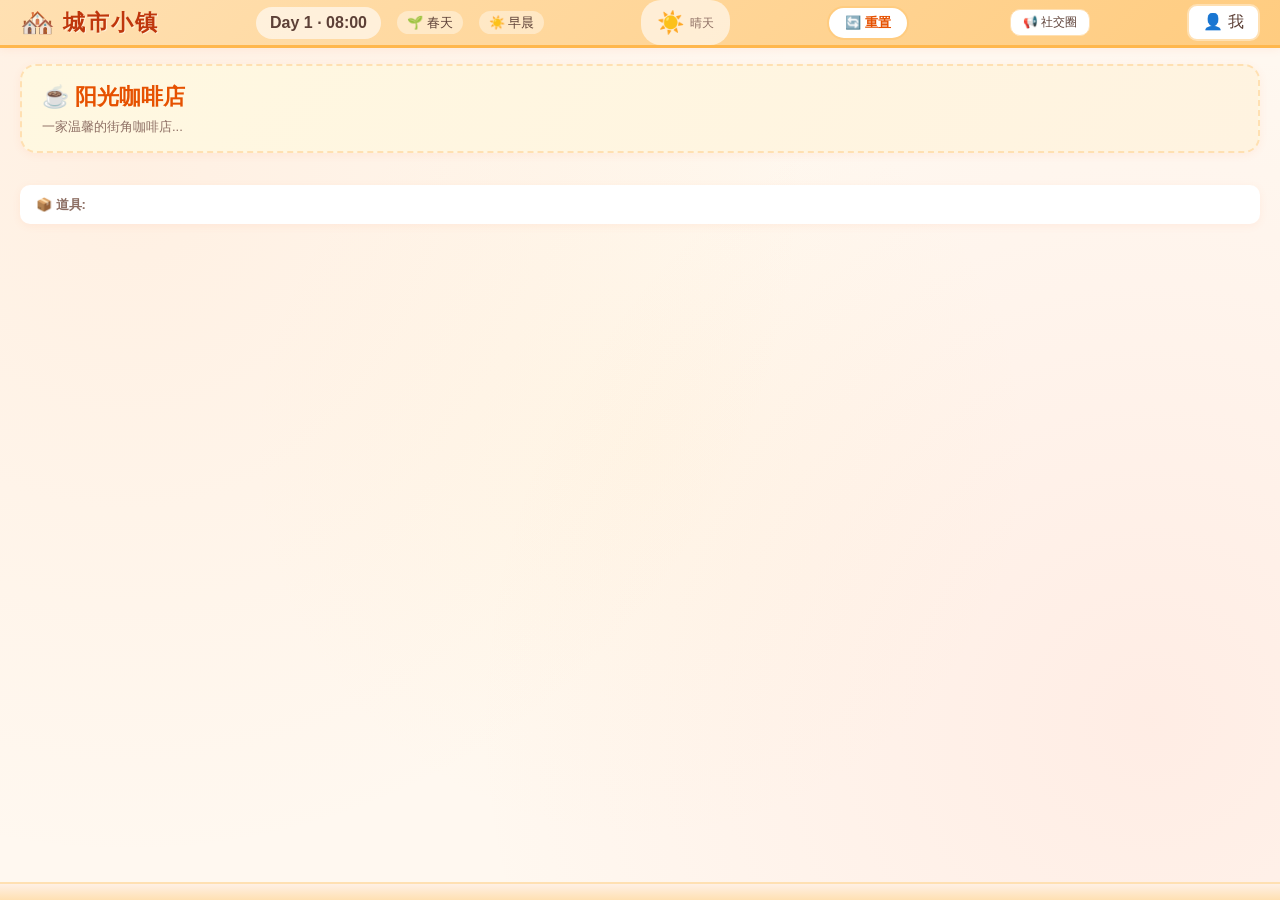
==== frontend/index.html @ 83b7f4fc "feat: 桌面宠物 widget + 前端修复" ====
<!DOCTYPE html>
<html lang="zh-CN">
<head>
<meta charset="UTF-8">
<meta name="viewport" content="width=device-width, initial-scale=1.0">
<title>城市小镇</title>
<link rel="stylesheet" href="css/reset.css?v=14">
<link rel="stylesheet" href="css/main.css?v=2">
<link rel="stylesheet" href="css/components.css?v=14">
<link rel="stylesheet" href="css/admin.css?v=14">
</head>
<body>

<!-- Panel 1: Top Bar -->
<!-- Main View (default, full screen) -->
<div class="main-view" id="mainView">
  <header class="topbar" id="topBar">
    <div class="topbar-title">
      <span class="title-icon">🏘️</span>
      <h1>城市小镇</h1>
    </div>
    <div class="topbar-center">
      <span class="game-clock" id="gameClock">Day 1 · 08:00</span>
      <span class="game-season" id="gameSeason">🌱 春天</span>
      <span class="game-phase" id="gamePhase">☀️ 早晨</span>
    </div>
    <div class="topbar-weather" id="weatherBadge">
      <span class="weather-icon">☀️</span>
      <span class="weather-text">晴天</span>
    </div>
    <button class="btn-reset-all" id="btnResetAll" title="重置所有记忆和对话" onclick="App.resetAll()">🔄 重置</button>
    <button class="btn-social-circle" id="btnSocialCircle" title="社交圈">📢 社交圈</button>
    <button class="btn-player-settings" id="btnPlayerSettings" title="个人信息">👤 我</button>
  </header>

  <!-- Scene View -->
  <main class="scene-view" id="sceneView">
    <div class="scene-header" id="sceneHeader">
      <h2>☕ 阳光咖啡店</h2>
      <p class="scene-desc">一家温馨的街角咖啡店...</p>
    </div>
    <div class="room-bar" id="roomBar" style="display:none;">
      <!-- Populated by JS for home scenes -->
    </div>
    <div class="npc-grid" id="npcGrid">
      <!-- Populated by JS -->
    </div>
    <div class="items-bar" id="itemsBar">
      <span class="items-label">📦 道具:</span>
      <!-- Populated by JS -->
    </div>
  </main>

  <!-- Bottom Scene Quick-Switch Bar -->
  <div class="scene-bar" id="sceneBar">
    <!-- Populated by JS -->
  </div>
</div>

<!-- Panel 4: Dialogue Window -->
<footer class="dialogue-panel" id="dialoguePanel">
  <div class="dialogue-resize-handle" id="dialogueResizeHandle" title="拖动调整聊天框大小"></div>
  <div class="dialogue-header" id="dialogueHeader">
    <span class="dialogue-placeholder">选择一个NPC开始对话 💬</span>
    <div class="dialogue-relationship" id="dialogueRel" style="display:none;">
      <span class="rel-type"></span>
      <div class="rel-bars">
        <div class="rel-bar">
          <span class="rel-label">❤️ 好感</span>
          <div class="rel-progress"><div class="rel-fill fav-fill" id="favBar"></div></div>
          <span class="rel-value" id="favValue">0</span>
        </div>
        <div class="rel-bar">
          <span class="rel-label">👋 熟悉</span>
          <div class="rel-progress"><div class="rel-fill fam-fill" id="famBar"></div></div>
          <span class="rel-value" id="famValue">0</span>
        </div>
      </div>
    </div>
    <div class="dialogue-header-actions">
      <span class="audio-playing-indicator" id="audioPlayingIndicator" title="NPC语音播放中">🔊 语音播放中...</span>
      <button class="btn-header-icon" id="btnDialogueMax" title="最大化聊天框">⤢</button>
    </div>
  </div>
  <div class="dialogue-messages" id="dialogueMessages">
    <div class="empty-hint">👋 点击场景中的NPC开始对话吧！</div>
  </div>
  <div class="dialogue-typing" id="typingIndicator" style="display:none;">
    <span class="typing-dots"><span>.</span><span>.</span><span>.</span></span>
    <span id="typingName">NPC</span> 正在输入...
  </div>
  <div class="dialogue-actions" id="dialogueActions" style="display:none;">
    <div class="actions-tabs" id="actionsTabs">
      <button class="act-tab active" data-cat="friendly">😊 友善</button>
      <button class="act-tab" data-cat="intimate">💕 亲密</button>
      <button class="act-tab" data-cat="couple">❤️ 情侣</button>
      <button class="act-tab" data-cat="physical">💪 动作</button>
      <button class="act-tab" data-cat="negative">😠 其他</button>
    </div>
    <div class="actions-grid" id="actionsGrid">
      <!-- Populated by JS -->
    </div>
  </div>
  <div class="dialogue-input-area">
    <input type="text" class="dialogue-input" id="dialogueInput"
           placeholder="输入你想说的话，或点击上方动作按钮..." disabled>
    <button class="btn-send" id="btnSend" disabled>发送</button>
    <button class="btn-voice" id="btnVoice" disabled title="语音播放中 (点击关闭)">🔊</button>
    <button class="btn-mic" id="btnMic" disabled title="语音输入">🎤</button>
    <button class="btn-call" id="btnCall" disabled title="语音通话">📞</button>
  </div>
  <div class="dialogue-idle" id="idleTimer" style="display:none;">
    ⏱ 空闲: <span id="idleCountdown">10:00</span>
  </div>
</footer>

<!-- Social View (full-screen overlay) -->
<div class="fullscreen-overlay" id="socialView" style="display:none;">
  <div class="fullscreen-header">
    <button class="btn-back" onclick="App.showMain()">◀ 返回小镇</button>
    <span class="fullscreen-title">📢 社交圈</span>
    <div class="fullscreen-header-actions">
      <button class="btn-header-icon" id="btnSocialFilterToggle" title="筛选">🔍</button>
      <button class="btn-header-icon" id="btnSocialClose" title="关闭">×</button>
    </div>
  </div>
  <div class="social-panel-tabs" id="socialTabs">
    <button class="social-tab active" data-tab="broadcasts">📡 广播</button>
    <button class="social-tab" data-tab="posts">📝 帖子</button>
    <button class="social-tab" data-tab="npc_detail">👤 NPC详情</button>
  </div>
  <div class="social-panel-filters" id="socialFilters" style="display:none;">
    <select class="social-filter-select" id="socialFilterNpc">
      <option value="">全部NPC</option>
    </select>
    <select class="social-filter-select" id="socialFilterType">
      <option value="">全部类型</option>
    </select>
  </div>
  <div class="social-panel-content" id="socialContent">
    <div class="empty-hint">加载中...</div>
  </div>
</div>

<!-- Character View (full-screen overlay) -->
<div class="fullscreen-overlay" id="characterView" style="display:none;">
  <div class="fullscreen-header">
    <button class="btn-back" onclick="App.showMain()">◀ 返回小镇</button>
    <span class="fullscreen-title">👤 角色详情</span>
    <button class="btn-header-icon" id="btnCharacterClose" title="关闭">×</button>
  </div>
  <div class="character-content" id="characterContent">
    <div class="empty-hint">点击NPC查看详情</div>
  </div>
</div>

<!-- Player Settings Overlay -->
<div class="player-settings-overlay" id="playerSettingsOverlay" style="display:none;">
  <div class="player-settings-dialog">
    <div class="player-settings-header">
      <span id="psTitle">👤 个人信息</span>
      <button class="btn-header-icon" id="btnPlayerSettingsClose" title="关闭">×</button>
    </div>
    <div class="ps-tabs" id="psTabs">
      <button class="ps-tab active" data-tab="detail">📋 详情</button>
      <button class="ps-tab" data-tab="edit">✏️ 编辑</button>
    </div>
    <!-- Detail View -->
    <div class="ps-content" id="psDetailView">
      <div class="ps-profile-card" id="psProfileCard"></div>
      <div class="ps-section">
        <h3>💕 关系列表</h3>
        <div class="ps-rel-list" id="psRelList"></div>
      </div>
    </div>
    <!-- Edit View -->
    <div class="ps-content" id="psEditView" style="display:none;">
      <div class="ps-section">
        <h3>基本信息</h3>
        <div class="ps-field">
          <label for="psName">名字</label>
          <input type="text" id="psName" placeholder="你的名字" maxlength="20">
        </div>
        <div class="ps-field">
          <label for="psGender">性别</label>
          <select id="psGender">
            <option value="male">男</option>
            <option value="female">女</option>
            <option value="other">其他</option>
          </select>
        </div>
        <div class="ps-field">
          <label for="psBirthDate">出生日期</label>
          <input type="date" id="psBirthDate">
        </div>
        <div class="ps-field">
          <label for="psCareer">职业/身份</label>
          <input type="text" id="psCareer" placeholder="如：学生、程序员、画家..." maxlength="20">
        </div>
      </div>
      <div class="ps-section">
        <h3>外貌特征</h3>
        <div class="ps-field-row">
          <div class="ps-field">
            <label for="psApp_height">身高</label>
            <input type="text" id="psApp_height" placeholder="如：170cm" maxlength="10">
          </div>
          <div class="ps-field">
            <label for="psApp_build">体型</label>
            <input type="text" id="psApp_build" placeholder="如：普通、健壮、苗条" maxlength="10">
          </div>
        </div>
        <div class="ps-field-row">
          <div class="ps-field">
            <label for="psApp_hair">发型/发色</label>
            <input type="text" id="psApp_hair" placeholder="如：黑色短发" maxlength="15">
          </div>
          <div class="ps-field">
            <label for="psApp_eyes">眼睛</label>
            <input type="text" id="psApp_eyes" placeholder="如：棕色大眼睛" maxlength="15">
          </div>
        </div>
        <div class="ps-field-row">
          <div class="ps-field">
            <label for="psApp_skin">肤色</label>
            <input type="text" id="psApp_skin" placeholder="如：白皙、小麦色" maxlength="10">
          </div>
        </div>
      </div>
      <div class="ps-section">
        <h3>角色形象</h3>
        <div class="ps-field-row">
          <div class="ps-field">
            <label>头像图片</label>
            <input type="file" id="psAvatarUpload" accept="image/*" style="font-size:12px;">
            <div id="psAvatarPreview" style="margin-top:4px;font-size:11px;color:#888;"></div>
          </div>
          <div class="ps-field">
            <label>全身照</label>
            <input type="file" id="psFullbodyUpload" accept="image/*" style="font-size:12px;">
            <div id="psFullbodyPreview" style="margin-top:4px;font-size:11px;color:#888;"></div>
          </div>
        </div>
      </div>
      <div class="ps-section">
        <h3>性格特点</h3>
        <div class="ps-field">
          <label for="psPersonality">性格标签（用逗号或空格分隔）</label>
          <input type="text" id="psPersonality" placeholder="如：友好 好奇 幽默 害羞" maxlength="100">
        </div>
      </div>
      <div class="ps-actions">
        <button type="button" class="btn-save" id="btnPlayerSettingsSave">保存</button>
      </div>
    </div>
  </div>
</div>

<!-- GAL Dialogue Overlay (full-screen visual novel style) -->
<div class="gal-overlay" id="galDialogueOverlay" style="display:none;">
  <!-- Top bar -->
  <div class="gal-topbar">
    <button class="gal-btn-back" id="galBtnBack" title="返回小镇">◀ 返回小镇</button>
    <div class="gal-topbar-center">
      <span class="gal-topbar-title" id="galTitle">💬 对话</span>
      <span class="gal-rel-tag" id="galRelTag">陌生人</span>
    </div>
    <div class="gal-topbar-right">
      <div class="gal-rel-mini">
        <span class="gal-rel-stat">❤️ <span id="galFavVal">0</span></span>
        <span class="gal-rel-stat">👋 <span id="galFamVal">0</span></span>
        <span class="gal-rel-stat gal-mood-stat" id="galMoodStat">😐</span>
      </div>
      <button class="gal-btn-icon" id="galBtnDebug" title="关系调试">⚙️</button>
      <button class="gal-btn-icon" id="galBtnHistory" title="历史对话">📋</button>
      <button class="gal-btn-icon" id="galBtnVoice" title="语音切换">🔊</button>
    </div>
  </div>

  <!-- Debug panel (hidden by default) -->
  <div class="gal-debug-panel" id="galDebugPanel" style="display:none;">
    <div class="gal-debug-row">
      <label>❤️ 好感 <input type="number" id="galDebugFav" min="-100" max="100" value="0" style="width:60px"></label>
      <label>👋 熟悉 <input type="number" id="galDebugFam" min="0" max="100" value="0" style="width:60px"></label>
      <label>关系 <select id="galDebugRelType">
        <option value="stranger">陌生人</option>
        <option value="acquaintance">认识的人</option>
        <option value="friend">朋友</option>
        <option value="best_friend">好朋友</option>
        <option value="boyfriend">男朋友</option>
        <option value="girlfriend">女朋友</option>
        <option value="spouse">配偶</option>
        <option value="dislike">讨厌的人</option>
        <option value="enemy">仇敌</option>
      </select></label>
      <button class="gal-btn-apply" id="galBtnApplyDebug">应用</button>
    </div>
  </div>

  <!-- Main content: left (speaker) + center (dialogue) + right (listener) -->
  <div class="gal-main">
    <!-- Left: Speaker (NPC by default) -->
    <div class="gal-char-left" id="galCharLeft">
      <div class="gal-char-portrait" id="galCharLeftPortrait">
        <div class="gal-char-emoji" id="galCharLeftEmoji">🧑</div>
        <img class="gal-char-img" id="galCharLeftImg" src="" alt="" style="display:none;">
      </div>
      <div class="gal-char-info">
        <span class="gal-char-name" id="galCharLeftName">NPC</span>
        <span class="gal-char-status" id="galCharLeftStatus">闲逛中</span>
        <span class="gal-char-mood" id="galCharLeftMood">😐</span>
        <div class="gal-char-physiology" id="galCharLeftPhysiology"></div>
      </div>
    </div>

    <!-- Center: Dialogue Textbox -->
    <div class="gal-textbox" id="galTextbox">
      <div class="gal-textbox-inner">
        <div class="gal-textbox-history" id="galTextboxHistory"></div>
        <div class="gal-textbox-current" id="galTextboxCurrent">
          <span class="gal-textbox-speaker" id="galTextboxSpeaker">NPC</span>
          <div class="gal-textbox-msg" id="galTextboxMsg">点击场景中的NPC开始对话吧！</div>
        </div>
        <div class="gal-replay-row" id="galReplayRow" style="display:none;">
          <button class="gal-btn-replay" id="galBtnReplay">🔊 重播</button>
        </div>
      </div>
    </div>

    <!-- Right: Listener (Player) -->
    <div class="gal-char-right" id="galCharRight">
      <div class="gal-char-portrait" id="galCharRightPortrait">
        <div class="gal-char-emoji" id="galCharRightEmoji">🧑</div>
        <img class="gal-char-img" id="galCharRightImg" src="" alt="" style="display:none;">
      </div>
      <div class="gal-char-info">
        <span class="gal-char-name" id="galCharRightName">我</span>
        <span class="gal-char-status" id="galCharRightStatus"></span>
        <span class="gal-char-mood" id="galCharRightMood"></span>
      </div>
    </div>
  </div>

  <!-- Action Bars (below main layout) -->
  <div class="gal-actions-simple" id="galActionsSimple">
    <!-- Populated by JS -->
  </div>

  <div class="gal-actions-expanded" id="galActionsExpanded" style="display:none;">
    <div class="gal-actions-tabs" id="galActionsTabs">
      <button class="gal-act-tab active" data-cat="friendly">😊 友善</button>
      <button class="gal-act-tab" data-cat="intimate">💕 亲密</button>
      <button class="gal-act-tab" data-cat="couple">❤️ 情侣</button>
      <button class="gal-act-tab" data-cat="physical">💪 动作</button>
      <button class="gal-act-tab" data-cat="negative">😠 其他</button>
    </div>
    <div class="gal-actions-grid" id="galActionsGrid">
      <!-- Populated by JS -->
    </div>
    <button class="gal-btn-collapse" id="galBtnCollapse">收起 ▲</button>
  </div>

  <!-- Input Area -->
  <div class="gal-input-area">
    <input type="text" class="gal-input" id="galDialogueInput"
           placeholder="输入你想说的话，或点击上方动作按钮..." disabled>
    <button class="gal-btn-send" id="galBtnSend" disabled>发送</button>
    <button class="gal-btn-mic" id="galBtnMic" disabled title="语音输入">🎤</button>
    <span class="gal-idle-timer" id="galIdleTimer" style="display:none;">⏱ <span id="galIdleCountdown">10:00</span></span>
  </div>

  <!-- Audio indicator -->
  <span class="gal-audio-indicator" id="galAudioIndicator">🔊 语音播放中...</span>

  <!-- History Overlay -->
  <div class="gal-history-overlay" id="galHistoryOverlay" style="display:none;">
    <div class="gal-history-header">
      <span class="gal-history-title">📋 历史对话</span>
      <button class="gal-btn-close-history" id="galBtnCloseHistory">✕</button>
    </div>
    <div class="gal-history-scroll" id="galHistoryScroll">
      <div class="gal-history-loading">加载中...</div>
    </div>
  </div>
</div>

<script src="js/store.js?v=13"></script>
<script src="js/websocket.js?v=28"></script>
<script src="js/audioPlayer.js?v=20"></script>
<script src="js/speechRecognition.js?v=1"></script>
<script src="js/api.js?v=14"></script>
<script src="js/components/relationshipBar.js?v=13"></script>
<script src="js/renderer/actionRenderer.js?v=2"></script>
<script src="js/components/npcCard.js?v=14"></script>
<script src="js/panels/topBar.js?v=13"></script>
<script src="js/panels/sidebar.js?v=14"></script>
<script src="js/panels/sceneView.js?v=21"></script>
<script src="js/panels/dialogue.js?v=22"></script>
<script src="js/panels/socialCircle.js?v=21"></script>
<script src="js/panels/adminPanel.js?v=13"></script>
<script src="js/panels/playerSettings.js?v=2"></script>
<script src="js/panels/galDialogue.js?v=2"></script>
<script src="js/main.js?v=2"></script>
</body>
</html>
---- frontend/css/main.css ----
/* ═══════════════════════════════════════════════
   城市小镇 - 卡通可爱风格主布局
   ═══════════════════════════════════════════════ */

:root {
  /* Pastel color palette */
  --bg-primary: #FFF8F0;
  --bg-secondary: #FFF0E5;
  --bg-card: #FFFFFF;
  --bg-sidebar: #FFF5EE;
  --bg-input: #FFFAF5;

  --text-primary: #5D4037;
  --text-secondary: #8D6E63;
  --text-muted: #BCAAA4;

  --accent-pink: #FF8A80;
  --accent-orange: #FFAB40;
  --accent-yellow: #FFE082;
  --accent-green: #A5D6A7;
  --accent-blue: #90CAF9;
  --accent-purple: #CE93D8;

  --border-color: #FFE0B2;
  --border-radius: 16px;
  --border-radius-sm: 10px;
  --shadow-sm: 0 2px 8px rgba(255, 112, 67, 0.08);
  --shadow-md: 0 4px 16px rgba(255, 112, 67, 0.12);
  --shadow-lg: 0 8px 32px rgba(255, 112, 67, 0.16);

  /* Mood colors */
  --mood-happy: #FFB74D;
  --mood-excited: #FF8A65;
  --mood-neutral: #90CAF9;
  --mood-sad: #90A4AE;
  --mood-angry: #EF5350;
  --mood-bored: #BDBDBD;

  --sidebar-width: 300px;
  --topbar-height: 56px;
  --dialogue-height: min(45vh, 520px);
}

body {
  height: 100vh;
  overflow: hidden;
  background: var(--bg-primary);
  background-image:
    radial-gradient(circle at 10% 20%, rgba(255, 183, 128, 0.12) 0%, transparent 50%),
    radial-gradient(circle at 90% 80%, rgba(255, 138, 128, 0.10) 0%, transparent 50%),
    radial-gradient(circle at 50% 50%, rgba(255, 224, 130, 0.08) 0%, transparent 50%);
}

/* ── Main View (full screen, default) ─────────── */

.main-view {
  display: flex;
  flex-direction: column;
  height: 100vh;
  overflow: hidden;
}

.main-view .topbar {
  flex-shrink: 0;
}

.main-view .scene-view {
  flex: 1;
  overflow-y: auto;
}

/* ── Panel Layout ───────────────────────────── */

.scene-view   { overflow-y: auto; }

/* ── Top Bar ────────────────────────────────── */

.topbar {
  display: flex;
  align-items: center;
  justify-content: space-between;
  padding: 0 20px;
  background: linear-gradient(135deg, #FFE0B2, #FFCC80);
  border-bottom: 3px solid #FFB74D;
  box-shadow: var(--shadow-sm);
}

.topbar-title {
  display: flex;
  align-items: center;
  gap: 8px;
}

.topbar-title .title-icon {
  font-size: 28px;
  animation: bounce 2s infinite;
}

.topbar-title h1 {
  font-size: 22px;
  font-weight: 800;
  color: #BF360C;
  text-shadow: 1px 1px 0 rgba(255,255,255,0.5);
  letter-spacing: 2px;
}

.topbar-center {
  display: flex;
  align-items: center;
  gap: 16px;
  font-size: 14px;
  color: var(--text-primary);
}

.game-clock {
  font-weight: 700;
  font-size: 16px;
  background: rgba(255,255,255,0.6);
  padding: 4px 14px;
  border-radius: 20px;
}

.game-season, .game-phase {
  background: rgba(255,255,255,0.4);
  padding: 2px 10px;
  border-radius: 12px;
  font-size: 13px;
}

.topbar-weather {
  display: flex;
  align-items: center;
  gap: 6px;
  background: rgba(255,255,255,0.6);
  padding: 6px 16px;
  border-radius: 20px;
  font-weight: 600;
}

.weather-icon { font-size: 22px; }

.btn-reset-all {
  padding: 6px 16px;
  background: white;
  border: 2px solid #FFCC80;
  border-radius: 20px;
  font-size: 13px;
  font-weight: 600;
  color: #E65100;
  cursor: pointer;
  transition: all 0.15s;
}

.btn-reset-all:hover {
  background: #FFF3E0;
  border-color: #FF8A65;
  color: #BF360C;
}

/* ── Sidebar ────────────────────────────────── */

.sidebar {
  background: var(--bg-sidebar);
  border-right: 2px solid var(--border-color);
  padding: 12px;
  display: flex;
  flex-direction: column;
  gap: 8px;
}

.sidebar-section {
  background: var(--bg-card);
  border-radius: var(--border-radius);
  box-shadow: var(--shadow-sm);
  overflow: hidden;
}

.section-header {
  display: flex;
  align-items: center;
  gap: 6px;
  padding: 10px 14px;
  font-weight: 700;
  font-size: 14px;
  color: var(--text-primary);
  cursor: pointer;
  user-select: none;
  background: linear-gradient(135deg, #FFF8E1, #FFF0E5);
  border-bottom: 1px solid var(--border-color);
}

.section-toggle {
  font-size: 10px;
  transition: transform 0.2s;
}

.section-header.collapsed .section-toggle {
  transform: rotate(-90deg);
}

.section-content {
  padding: 8px;
  max-height: 300px;
  overflow-y: auto;
}

.section-content.collapsed {
  display: none;
}

/* ── Scene View ─────────────────────────────── */

.scene-view {
  padding: 16px 20px;
  display: flex;
  flex-direction: column;
  gap: 16px;
}

.scene-header {
  background: linear-gradient(135deg, #FFF8E1, #FFF3E0);
  border-radius: var(--border-radius);
  padding: 14px 20px;
  box-shadow: var(--shadow-sm);
  border: 2px dashed #FFE0B2;
}

.scene-header h2 {
  font-size: 22px;
  color: #E65100;
  font-weight: 800;
}

.scene-desc {
  font-size: 13px;
  color: var(--text-secondary);
  margin-top: 4px;
}

.npc-grid {
  display: grid;
  grid-template-columns: repeat(auto-fill, minmax(120px, 1fr));
  gap: 8px;
}

.items-bar {
  background: var(--bg-card);
  border-radius: var(--border-radius-sm);
  padding: 10px 16px;
  box-shadow: var(--shadow-sm);
  font-size: 13px;
  color: var(--text-secondary);
  display: flex;
  align-items: center;
  gap: 8px;
  flex-wrap: wrap;
}

.items-label { font-weight: 600; }

.item-tag {
  background: #FFF3E0;
  padding: 3px 10px;
  border-radius: 12px;
  font-size: 12px;
  color: #E65100;
}

/* ── Room Bar (home scenes) ──────────────────── */
.room-bar {
  display: flex;
  gap: 6px;
  padding: 8px 0;
  flex-wrap: wrap;
  border-bottom: 1px solid var(--border-light);
  margin-bottom: 8px;
}

.room-bar-btn {
  padding: 5px 12px;
  border: 1px solid var(--border-light);
  border-radius: 16px;
  background: var(--bg-card);
  font-size: 13px;
  color: var(--text-secondary);
  cursor: pointer;
  transition: all 0.2s;
  display: flex;
  align-items: center;
  gap: 4px;
}

.room-bar-btn:hover { background: var(--bg-hover); }
.room-bar-btn.active { background: var(--primary); color: #fff; border-color: var(--primary); }
.room-bar-btn:disabled,
.room-bar-btn[disabled] { opacity: 0.5; cursor: not-allowed; background: var(--bg-card); color: var(--text-muted); border-style: dashed; }

/* ── Scene Bar Divider (public | residential) ── */
.scene-bar-divider {
  width: 1px;
  background: var(--border-light);
  margin: 0 4px;
  align-self: stretch;
}

.scene-home-btn { border-style: dashed; }

/* ── Dialogue Panel (floating) ───────────────── */

.dialogue-panel {
  display: none;
  position: fixed;
  flex-direction: column;
  background: var(--bg-card);
  border-radius: 16px 16px 0 0;
  box-shadow: 0 -4px 24px rgba(0,0,0,0.12), 0 -1px 4px rgba(0,0,0,0.06);
  transition: box-shadow 0.2s;
}

.dialogue-panel.dragging {
  box-shadow: 0 -8px 40px rgba(0,0,0,0.2);
  transition: none;
}

.dialogue-header {
  display: flex;
  align-items: center;
  justify-content: space-between;
  padding: 8px 14px;
  background: linear-gradient(135deg, #FFF8E1, #FFF0E5);
  border-bottom: 1px solid var(--border-color);
  border-radius: 16px 16px 0 0;
  min-height: 40px;
  cursor: move;
  user-select: none;
  flex-shrink: 0;
}

.dialogue-placeholder {
  color: var(--text-muted);
  font-size: 13px;
}

.dialogue-relationship {
  display: flex;
  align-items: center;
  gap: 12px;
}

.rel-type {
  font-weight: 700;
  font-size: 12px;
  color: var(--accent-orange);
  background: #FFF3E0;
  padding: 2px 10px;
  border-radius: 10px;
}

.rel-bars {
  display: flex;
  gap: 12px;
}

.rel-bar {
  display: flex;
  align-items: center;
  gap: 4px;
  font-size: 11px;
}

.rel-label { color: var(--text-secondary); }

.rel-progress {
  width: 60px;
  height: 8px;
  background: #FFE0B2;
  border-radius: 4px;
  overflow: hidden;
}

.rel-fill {
  height: 100%;
  border-radius: 4px;
  transition: width 0.5s ease;
}

.fav-fill { background: linear-gradient(90deg, #FF8A80, #FF5252); }
.fam-fill { background: linear-gradient(90deg, #81D4FA, #42A5F5); }

.rel-value {
  font-weight: 700;
  font-size: 11px;
  color: var(--text-primary);
  min-width: 20px;
}

.dialogue-messages {
  flex: 1;
  overflow-y: auto;
  padding: 10px 14px;
  display: flex;
  flex-direction: column;
  gap: 6px;
  background: #FFFAF8;
}

.empty-hint {
  text-align: center;
  color: var(--text-muted);
  padding: 20px;
  font-size: 14px;
}

.dialogue-typing {
  padding: 6px 14px;
  font-size: 12px;
  color: var(--accent-orange);
  font-style: italic;
  background: #FFF8E1;
  flex-shrink: 0;
}

.typing-dots span {
  animation: blink 1.4s infinite;
  font-weight: bold;
}

.typing-dots span:nth-child(2) { animation-delay: 0.2s; }
.typing-dots span:nth-child(3) { animation-delay: 0.4s; }

@keyframes blink {
  0%, 100% { opacity: 0.2; }
  50% { opacity: 1; }
}

/* Thinking placeholder bubble */
.thinking-placeholder {
  opacity: 0.7;
}
.thinking-text {
  animation: thinkingPulse 1.8s ease-in-out infinite;
  color: var(--text-muted);
  font-style: italic;
}
@keyframes thinkingPulse {
  0%, 100% { opacity: 0.4; }
  50% { opacity: 0.8; }
}

.dialogue-input-area {
  display: flex;
  align-items: center;
  gap: 6px;
  padding: 6px 14px 10px;
  background: var(--bg-input);
  border-top: 1px solid var(--border-color);
  flex-shrink: 0;
}

.dialogue-input {
  flex: 1;
  padding: 8px 14px;
  border: 2px solid #FFE0B2;
  border-radius: 20px;
  font-size: 13px;
  background: white;
  color: var(--text-primary);
  transition: border-color 0.2s;
}

.dialogue-input:focus {
  border-color: var(--accent-orange);
}

.dialogue-input:disabled {
  background: #F5F5F5;
  border-color: #E0E0E0;
  cursor: not-allowed;
}

.btn-send {
  padding: 8px 16px;
  background: linear-gradient(135deg, #FFAB40, #FF9100);
  color: white;
  font-weight: 700;
  border: none;
  border-radius: 20px;
  font-size: 13px;
  transition: transform 0.1s, box-shadow 0.2s;
  box-shadow: 0 2px 8px rgba(255, 145, 0, 0.3);
}

.btn-send:hover:not(:disabled) {
  transform: scale(1.05);
  box-shadow: 0 4px 12px rgba(255, 145, 0, 0.4);
}

.btn-send:disabled {
  background: #E0E0E0;
  box-shadow: none;
  cursor: not-allowed;
}

.btn-voice {
  width: 34px; height: 34px;
  border: 2px solid #FFE0B2;
  border-radius: 50%;
  background: white;
  font-size: 16px;
  transition: all 0.2s;
  display: flex;
  align-items: center;
  justify-content: center;
  flex-shrink: 0;
}

.btn-voice:disabled {
  opacity: 0.4;
  cursor: not-allowed;
}

.dialogue-idle {
  text-align: right;
  padding: 2px 14px 4px;
  font-size: 10px;
  color: var(--text-muted);
  flex-shrink: 0;
}

/* ── Floating panel resize handle ──────────────── */

.dialogue-resize-handle {
  position: absolute;
  top: -6px;
  left: 0;
  right: 0;
  height: 12px;
  cursor: ns-resize;
  z-index: 10;
  background: transparent;
}

.dialogue-resize-handle:hover,
.dialogue-resize-handle.dragging {
  background: rgba(255, 171, 64, 0.2);
}

/* Header buttons */
.dialogue-header-actions {
  display: flex;
  align-items: center;
  gap: 4px;
}

.btn-header-icon {
  width: 26px; height: 26px;
  border: 1px solid #FFE0B2;
  border-radius: 8px;
  background: white;
  font-size: 13px;
  cursor: pointer;
  display: flex;
  align-items: center;
  justify-content: center;
  transition: all 0.15s;
}

.btn-header-icon:hover {
  background: #FFF3E0;
  border-color: var(--accent-orange);
}

.dialogue-panel.maximized {
  top: var(--topbar-height);
  left: 0;
  right: 0;
  bottom: 0;
  width: auto !important;
  max-height: none !important;
  height: auto !important;
  border-radius: 0;
}

.dialogue-panel.maximized .dialogue-header {
  border-radius: 0;
  cursor: move;
}

.dialogue-panel.minimized {
  height: 40px !important;
  min-height: 40px;
  overflow: hidden;
}

.dialogue-panel.minimized .dialogue-messages,
.dialogue-panel.minimized .dialogue-input-area,
.dialogue-panel.minimized .dialogue-typing,
.dialogue-panel.minimized .dialogue-actions,
.dialogue-panel.minimized .dialogue-idle,
.dialogue-panel.minimized .dialogue-resize-handle {
  display: none;
}

/* ── Audio playback indicator ────────────────── */

.audio-playing-indicator {
  display: none;
  align-items: center;
  gap: 4px;
  font-size: 11px;
  color: var(--accent-orange);
  background: #FFF3E0;
  padding: 2px 8px;
  border-radius: 10px;
  animation: pulse-glow 1.5s ease-in-out infinite;
}

.audio-playing-indicator.active {
  display: flex;
}

@keyframes pulse-glow {
  0%, 100% { box-shadow: 0 0 4px rgba(255, 171, 64, 0.3); }
  50% { box-shadow: 0 0 12px rgba(255, 171, 64, 0.6); }
}

/* ── Animations ─────────────────────────────── */

@keyframes bounce {
  0%, 100% { transform: translateY(0); }
  50% { transform: translateY(-4px); }
}

@keyframes popIn {
  0% { transform: scale(0.8); opacity: 0; }
  100% { transform: scale(1); opacity: 1; }
}

/* ── Scrollbar ──────────────────────────────── */

::-webkit-scrollbar { width: 6px; }
::-webkit-scrollbar-track { background: transparent; }
::-webkit-scrollbar-thumb {
  background: #FFCC80;
  border-radius: 3px;
}
::-webkit-scrollbar-thumb:hover { background: #FFB74D; }

/* ── Social Circle Panel ─────────────────────── */

/* ── Bottom Scene Quick-Switch Bar ───────────── */

.scene-bar {
  display: flex;
  align-items: center;
  gap: 8px;
  padding: 8px 16px;
  background: linear-gradient(0deg, #FFE0B2, #FFF0E5);
  border-top: 2px solid var(--border-color);
  overflow-x: auto;
  flex-shrink: 0;
}

.scene-bar-btn {
  display: flex;
  align-items: center;
  gap: 4px;
  padding: 6px 14px;
  background: white;
  border: 2px solid var(--border-color);
  border-radius: 20px;
  font-size: 13px;
  font-weight: 600;
  color: var(--text-primary);
  cursor: pointer;
  white-space: nowrap;
  transition: all 0.15s;
  font-family: inherit;
}

.scene-bar-btn:hover {
  background: #FFF8E1;
  border-color: var(--accent-orange);
}

.scene-bar-btn.active {
  background: var(--accent-orange);
  color: white;
  border-color: var(--accent-orange);
}

/* ── Full-Screen Overlay (Social / Character) ── */

.fullscreen-overlay {
  position: fixed;
  inset: 0;
  z-index: 300;
  display: flex;
  flex-direction: column;
  background: var(--bg-primary);
  background-image:
    radial-gradient(circle at 10% 20%, rgba(255, 183, 128, 0.12) 0%, transparent 50%),
    radial-gradient(circle at 90% 80%, rgba(255, 138, 128, 0.10) 0%, transparent 50%);
}

.fullscreen-header {
  display: flex;
  align-items: center;
  justify-content: space-between;
  padding: 8px 16px;
  background: linear-gradient(135deg, #FFE0B2, #FFCC80);
  border-bottom: 2px solid #FFB74D;
  flex-shrink: 0;
  min-height: 48px;
}

.fullscreen-title {
  font-size: 16px;
  font-weight: 700;
  color: #E65100;
}

.fullscreen-header-actions {
  display: flex;
  gap: 4px;
}

.btn-back {
  padding: 6px 14px;
  background: rgba(255,255,255,0.7);
  border: 2px solid #FFCC80;
  border-radius: 20px;
  font-size: 13px;
  font-weight: 600;
  color: #E65100;
  cursor: pointer;
  transition: all 0.15s;
  font-family: inherit;
}

.btn-back:hover {
  background: #FFF3E0;
  border-color: #FF8A65;
  color: #BF360C;
}

/* ── Character View Content ──────────────────── */

.character-content {
  flex: 1;
  overflow-y: auto;
  padding: 16px 20px;
}

.char-card {
  max-width: 480px;
  margin: 0 auto;
}

.char-avatar-wrap {
  text-align: center;
  margin-bottom: 12px;
}

.char-avatar-emoji {
  display: inline-flex;
  align-items: center;
  justify-content: center;
  width: 96px;
  height: 96px;
  background: linear-gradient(135deg, #FFF0E5, #FFE0B2);
  border-radius: 50%;
  border: 3px solid var(--accent-orange);
}

.char-avatar-img {
  width: 96px;
  height: 96px;
  border-radius: 50%;
  border: 3px solid var(--accent-orange);
  object-fit: cover;
}

.char-name {
  text-align: center;
  font-size: 22px;
  font-weight: 800;
  color: var(--text-primary);
  margin-bottom: 4px;
}

.char-bio {
  text-align: center;
  font-size: 13px;
  color: var(--text-secondary);
  margin-bottom: 4px;
}

.char-current {
  text-align: center;
  font-size: 13px;
  color: var(--accent-orange);
  font-weight: 600;
  margin-bottom: 16px;
}

.char-section {
  background: var(--bg-card);
  border-radius: var(--border-radius-sm);
  padding: 12px 14px;
  margin-bottom: 10px;
  box-shadow: var(--shadow-sm);
}

.char-section-title {
  font-size: 13px;
  font-weight: 700;
  color: var(--text-primary);
  margin-bottom: 6px;
}

.char-section-text {
  font-size: 12px;
  color: var(--text-secondary);
  line-height: 1.6;
}

.char-btn-dialogue {
  display: block;
  width: 100%;
  margin-top: 16px;
  padding: 12px;
  background: linear-gradient(135deg, var(--accent-pink), var(--accent-orange));
  color: white;
  border: none;
  border-radius: var(--border-radius);
  font-size: 15px;
  font-weight: 700;
  cursor: pointer;
  transition: all 0.15s;
  font-family: inherit;
}

.char-btn-dialogue:hover {
  transform: scale(1.02);
  box-shadow: var(--shadow-md);
}

/* ── Social Panel (legacy, kept for inner elements) ── */

/* Tabs */
.social-panel-tabs {
  display: flex;
  gap: 0;
  padding: 0 12px;
  background: var(--bg-card);
  border-bottom: 1px solid var(--border-color);
  flex-shrink: 0;
}

.social-tab {
  padding: 6px 16px;
  border: none;
  border-bottom: 2px solid transparent;
  background: none;
  font-size: 13px;
  font-weight: 500;
  color: var(--text-secondary);
  cursor: pointer;
  transition: all 0.15s;
}

.social-tab:hover {
  color: var(--accent-orange);
  background: #FFF8E1;
}

.social-tab.active {
  color: #E65100;
  border-bottom-color: var(--accent-orange);
  font-weight: 600;
}

/* Filters */
.social-panel-filters {
  display: flex;
  gap: 8px;
  padding: 6px 12px;
  background: var(--bg-secondary);
  border-bottom: 1px solid var(--border-color);
  flex-shrink: 0;
}

.social-filter-select {
  flex: 1;
  padding: 4px 8px;
  border: 1px solid var(--border-color);
  border-radius: var(--border-radius-sm);
  background: white;
  font-size: 12px;
  color: var(--text-primary);
  font-family: inherit;
}

/* Content area */
.social-panel-content {
  flex: 1;
  overflow-y: auto;
  padding: 8px 12px;
}


/* Topbar button */
.btn-social-circle {
  padding: 4px 12px;
  border: 1px solid var(--border-color);
  border-radius: var(--border-radius-sm);
  background: var(--bg-card);
  font-size: 12px;
  color: var(--text-primary);
  cursor: pointer;
  font-family: inherit;
  transition: all 0.15s;
  margin-left: 4px;
}

.btn-social-circle:hover {
  background: #FFF3E0;
  border-color: var(--accent-orange);
  color: var(--accent-orange);
}

.btn-social-circle.active {
  background: var(--accent-orange);
  border-color: #FF9100;
  color: #fff;
}

/* ── Responsive ─────────────────────────────── */

@media (max-width: 768px) {
  body {
    grid-template-columns: 1fr;
    grid-template-rows: var(--topbar-height) auto 1fr;
    grid-template-areas:
      "topbar"
      "sidebar"
      "scene";
  }
  .sidebar { max-height: 200px; }
  .dialogue-panel {
    right: 8px;
    width: calc(100vw - 16px);
    max-height: 55vh;
  }
}

/* ── Player Settings Overlay ──────────────────── */

.player-settings-overlay {
  position: fixed;
  top: 0; left: 0; right: 0; bottom: 0;
  z-index: 8000;
  background: rgba(0,0,0,0.5);
  display: flex;
  align-items: center;
  justify-content: center;
}

.player-settings-dialog {
  background: var(--bg-card);
  border-radius: var(--border-radius);
  box-shadow: var(--shadow-lg);
  width: 480px;
  max-width: 92vw;
  max-height: 85vh;
  overflow-y: auto;
  padding: 0;
}
.player-settings-header {
  display: flex;
  justify-content: space-between;
  align-items: center;
  padding: 16px 20px;
  border-bottom: 1px solid var(--border-color);
  font-size: 18px;
  font-weight: 700;
  color: var(--text-primary);
  position: sticky;
  top: 0;
  background: var(--bg-card);
  z-index: 1;
  border-radius: var(--border-radius) var(--border-radius) 0 0;
}
.player-settings-header .btn-header-icon {
  background: none;
  border: none;
  font-size: 22px;
  cursor: pointer;
  color: var(--text-muted);
  padding: 0 4px;
}
.player-settings-header .btn-header-icon:hover { color: var(--accent-pink); }

.player-settings-form { padding: 16px 20px 20px; }

/* ── Player Panel Tabs ─────────────────────── */

.ps-tabs {
  display: flex;
  border-bottom: 2px solid var(--border-color);
  padding: 0 20px;
}
.ps-tab {
  flex: 1;
  padding: 10px 0;
  border: none;
  background: none;
  font-size: 15px;
  font-weight: 600;
  color: var(--text-muted);
  cursor: pointer;
  border-bottom: 2px solid transparent;
  margin-bottom: -2px;
  transition: all 0.15s;
}
.ps-tab.active {
  color: var(--accent-orange);
  border-bottom-color: var(--accent-orange);
}
.ps-tab:hover { color: var(--text-secondary); }

.ps-content { padding: 16px 20px 20px; max-height: 55vh; overflow-y: auto; }

/* ── Profile Card ─────────────────────────── */

.ps-profile-card {
  background: var(--bg-secondary);
  border-radius: var(--border-radius-sm);
  padding: 16px;
  margin-bottom: 16px;
}
.ps-profile-name {
  font-size: 20px;
  font-weight: 700;
  color: var(--text-primary);
  margin-bottom: 8px;
}
.ps-profile-tags {
  display: flex;
  flex-wrap: wrap;
  gap: 6px;
  margin-bottom: 10px;
}
.ps-profile-tag {
  background: var(--bg-card);
  border: 1px solid var(--border-color);
  border-radius: 20px;
  padding: 3px 10px;
  font-size: 12px;
  color: var(--text-secondary);
}
.ps-profile-detail {
  font-size: 13px;
  color: var(--text-secondary);
  line-height: 1.6;
}

/* ── Relationship List ────────────────────── */

.ps-rel-list {
  display: flex;
  flex-direction: column;
  gap: 6px;
}
.ps-rel-item {
  display: flex;
  align-items: center;
  justify-content: space-between;
  padding: 10px 12px;
  background: var(--bg-secondary);
  border-radius: var(--border-radius-sm);
  cursor: pointer;
  transition: all 0.12s;
}
.ps-rel-item:hover { background: var(--bg-input); box-shadow: var(--shadow-sm); }
.ps-rel-left {
  display: flex;
  align-items: center;
  gap: 10px;
}
.ps-rel-npc-name {
  font-size: 14px;
  font-weight: 600;
  color: var(--text-primary);
}
.ps-rel-type {
  font-size: 11px;
  color: var(--accent-pink);
  background: rgba(255,138,128,0.1);
  padding: 2px 8px;
  border-radius: 10px;
}
.ps-rel-right {
  display: flex;
  align-items: center;
  gap: 12px;
}
.ps-rel-stat {
  font-size: 12px;
  color: var(--text-secondary);
  display: flex;
  align-items: center;
  gap: 3px;
}
.ps-rel-arrow { color: var(--text-muted); font-size: 14px; }

.ps-section {
  margin-bottom: 16px;
}
.ps-section h3 {
  font-size: 14px;
  color: var(--text-secondary);
  margin-bottom: 10px;
  padding-bottom: 6px;
  border-bottom: 1px solid var(--border-color);
}
.ps-field {
  margin-bottom: 10px;
}
.ps-field label {
  display: block;
  font-size: 13px;
  color: var(--text-secondary);
  margin-bottom: 4px;
}
.ps-field input,
.ps-field select {
  width: 100%;
  padding: 8px 12px;
  border: 1px solid var(--border-color);
  border-radius: var(--border-radius-sm);
  font-size: 14px;
  color: var(--text-primary);
  background: var(--bg-input);
  box-sizing: border-box;
}
.ps-field input:focus,
.ps-field select:focus {
  outline: none;
  border-color: var(--accent-orange);
  box-shadow: 0 0 0 3px rgba(255,171,64,0.15);
}
.ps-field-row {
  display: flex;
  gap: 10px;
}
.ps-field-row .ps-field { flex: 1; }
.ps-actions {
  display: flex;
  justify-content: flex-end;
  gap: 10px;
  margin-top: 20px;
  padding-top: 16px;
  border-top: 1px solid var(--border-color);
}
.btn-player-settings {
  background: var(--bg-card);
  border: 2px solid var(--border-color);
  border-radius: var(--border-radius-sm);
  padding: 6px 14px;
  font-size: 16px;
  cursor: pointer;
  color: var(--text-primary);
  transition: all 0.15s;
}
.btn-player-settings:hover {
  border-color: var(--accent-orange);
  background: var(--bg-secondary);
}
.btn-save {
  background: var(--accent-orange);
  color: #fff;
  border: none;
  border-radius: var(--border-radius-sm);
  padding: 10px 32px;
  font-size: 15px;
  font-weight: 600;
  cursor: pointer;
  transition: all 0.15s;
}
.btn-save:hover { background: #FF9800; }
.btn-save:disabled { opacity: 0.5; cursor: not-allowed; }
}

/* ── Relationship Debug Panel ─────────────────── */

.debug-rel-panel {
  padding: 8px 16px;
  border-top: 1px dashed var(--border-color);
  background: var(--bg-secondary);
}
.debug-rel-row {
  display: flex;
  align-items: center;
  gap: 12px;
  flex-wrap: wrap;
}
.debug-rel-row label {
  font-size: 12px;
  color: var(--text-secondary);
  display: flex;
  align-items: center;
  gap: 4px;
}
.debug-rel-row input[type="number"],
.debug-rel-row select {
  padding: 4px 6px;
  border: 1px solid var(--border-color);
  border-radius: 6px;
  font-size: 13px;
  color: var(--text-primary);
  background: var(--bg-card);
}
.debug-rel-row input[type="number"]:focus,
.debug-rel-row select:focus {
  outline: none;
  border-color: var(--accent-orange);
}
.btn-save-debug {
  background: var(--accent-green);
  color: #fff;
  border: none;
  border-radius: 6px;
  padding: 5px 14px;
  font-size: 13px;
  font-weight: 600;
  cursor: pointer;
  white-space: nowrap;
}
.btn-save-debug:hover { background: #81C784; }
.btn-save-debug:disabled { opacity: 0.5; cursor: not-allowed; }

/* ═══════════════════════════════════════════════
   GAL Dialogue Overlay — Visual Novel Style
   ═══════════════════════════════════════════════ */

.gal-overlay {
  position: fixed;
  top: 0; left: 0; right: 0; bottom: 0;
  z-index: 9000;
  background: linear-gradient(180deg, #1a1a2e 0%, #16213e 40%, #0f3460 100%);
  display: flex;
  flex-direction: column;
  animation: galFadeIn 0.3s ease-out;
  overflow: hidden;
}

@keyframes galFadeIn {
  from { opacity: 0; transform: scale(1.02); }
  to { opacity: 1; transform: scale(1); }
}

.gal-overlay.hiding {
  animation: galFadeOut 0.25s ease-in forwards;
}

@keyframes galFadeOut {
  from { opacity: 1; }
  to { opacity: 0; }
}

/* ── Top Bar ────────────────────────────────── */

.gal-topbar {
  display: flex;
  align-items: center;
  justify-content: space-between;
  padding: 8px 16px;
  background: rgba(0,0,0,0.35);
  border-bottom: 1px solid rgba(255,255,255,0.08);
  backdrop-filter: blur(10px);
  min-height: 48px;
  flex-shrink: 0;
}

.gal-btn-back {
  padding: 6px 14px;
  border: 1px solid rgba(255,255,255,0.2);
  border-radius: 8px;
  background: rgba(255,255,255,0.08);
  color: #ccc;
  font-size: 13px;
  font-weight: 600;
  cursor: pointer;
  font-family: inherit;
  transition: all 0.15s;
}

.gal-btn-back:hover {
  background: rgba(255,255,255,0.15);
  color: #fff;
  border-color: rgba(255,255,255,0.35);
}

.gal-topbar-center {
  display: flex;
  align-items: center;
  gap: 12px;
}

.gal-topbar-title {
  font-size: 16px;
  font-weight: 700;
  color: #fff;
}

.gal-rel-tag {
  font-size: 12px;
  font-weight: 600;
  color: #FFAB40;
  background: rgba(255,171,64,0.15);
  padding: 3px 12px;
  border-radius: 12px;
  border: 1px solid rgba(255,171,64,0.25);
}

.gal-topbar-right {
  display: flex;
  align-items: center;
  gap: 10px;
}

.gal-rel-mini {
  display: flex;
  gap: 10px;
  font-size: 13px;
  color: #ddd;
}

.gal-rel-stat {
  font-weight: 600;
}

.gal-btn-icon {
  width: 30px; height: 30px;
  border: 1px solid rgba(255,255,255,0.15);
  border-radius: 8px;
  background: rgba(255,255,255,0.06);
  color: #bbb;
  font-size: 15px;
  cursor: pointer;
  display: flex;
  align-items: center;
  justify-content: center;
  transition: all 0.15s;
}

.gal-btn-icon:hover {
  background: rgba(255,255,255,0.15);
  color: #fff;
  border-color: rgba(255,255,255,0.3);
}

/* ── Debug Panel ─────────────────────────────── */

.gal-debug-panel {
  padding: 8px 16px;
  background: rgba(0,0,0,0.3);
  border-bottom: 1px solid rgba(255,255,255,0.06);
  flex-shrink: 0;
}

.gal-debug-row {
  display: flex;
  align-items: center;
  gap: 14px;
  flex-wrap: wrap;
  font-size: 13px;
  color: #ccc;
}

.gal-debug-row label {
  display: flex;
  align-items: center;
  gap: 4px;
  font-size: 12px;
}

.gal-debug-row input[type="number"],
.gal-debug-row select {
  padding: 3px 6px;
  border: 1px solid rgba(255,255,255,0.2);
  border-radius: 6px;
  background: rgba(0,0,0,0.4);
  color: #eee;
  font-size: 13px;
}

.gal-btn-apply {
  padding: 4px 14px;
  background: #A5D6A7;
  color: #1a1a2e;
  border: none;
  border-radius: 6px;
  font-size: 13px;
  font-weight: 700;
  cursor: pointer;
}

.gal-btn-apply:hover { background: #81C784; }

/* ── Main Content Area ───────────────────────── */

.gal-main {
  flex: 1;
  display: flex;
  flex-direction: row;
  align-items: center;
  justify-content: center;
  padding: 2vh 4vw;
  gap: 3vw;
  overflow: hidden;
  min-height: 0;
}

/* ── Portrait Area ──────────────────────────── */

.gal-char-left,
.gal-char-right {
  display: flex;
  flex-direction: column;
  align-items: center;
  width: 18vw;
  max-width: 260px;
  min-width: 120px;
  flex-shrink: 0;
}

.gal-char-portrait {
  width: 100%;
  height: 55vh;
  max-height: 500px;
  border-radius: 16px;
  display: flex;
  align-items: center;
  justify-content: center;
  overflow: hidden;
  background: rgba(255,255,255,0.06);
  border: 1px solid rgba(255,255,255,0.1);
}

.gal-char-emoji {
  font-size: min(10vw, 80px);
  line-height: 1;
  filter: drop-shadow(0 4px 8px rgba(0,0,0,0.3));
}

.gal-char-img {
  width: 100%;
  height: 55vh;
  object-fit: contain;
  border-radius: 12px;
}

.gal-char-info {
  display: flex;
  flex-direction: column;
  align-items: center;
  gap: 3px;
  margin-top: 1.5vh;
}

.gal-char-info .gal-char-status {
  font-size: clamp(10px, 1.2vw, 13px);
  color: rgba(255,255,255,0.5);
  background: rgba(255,255,255,0.06);
  padding: 2px 12px;
  border-radius: 10px;
}

.gal-char-info .gal-char-name {
  font-size: clamp(13px, 2vw, 18px);
  font-weight: 700;
  color: #fff;
  text-shadow: 0 2px 4px rgba(0,0,0,0.3);
}

.gal-char-info .gal-char-mood {
  font-size: clamp(16px, 2.5vw, 24px);
  line-height: 1;
}

/* ── Physiology Bars ──────────────────────────── */

.gal-char-physiology {
  width: 100%;
  margin-top: 8px;
  display: flex;
  flex-direction: column;
  gap: 3px;
}

.gal-phys-row {
  display: flex;
  align-items: center;
  gap: 4px;
  font-size: clamp(9px, 1vw, 11px);
  color: rgba(255,255,255,0.6);
}

.gal-phys-icon {
  width: 14px;
  text-align: center;
  flex-shrink: 0;
}

.gal-phys-bar-bg {
  flex: 1;
  height: 5px;
  background: rgba(255,255,255,0.1);
  border-radius: 3px;
  overflow: hidden;
}

.gal-phys-bar-fill {
  height: 100%;
  border-radius: 3px;
  transition: width 0.5s ease;
}

.gal-phys-label {
  width: 28px;
  text-align: right;
  font-size: clamp(8px, 0.8vw, 10px);
  color: rgba(255,255,255,0.4);
  flex-shrink: 0;
}

/* ── Textbox ─────────────────────────────────── */

.gal-textbox {
  flex: 1 1 50%;
  max-width: 52vw;
  min-width: 280px;
  max-height: 65vh;
  background: rgba(0,0,0,0.55);
  border: 1px solid rgba(255,255,255,0.1);
  border-radius: 16px;
  padding: 1.5vh 1.8vw;
  backdrop-filter: blur(6px);
  overflow-y: auto;
}

.gal-textbox-inner {
  display: flex;
  flex-direction: column;
  gap: 0.8vh;
  min-height: 100%;
}


.gal-textbox-history {
  font-size: clamp(11px, 1.3vw, 14px);
  color: rgba(255,255,255,0.4);
  line-height: 1.5;
  max-height: 8vh;
  overflow-y: auto;
  padding-bottom: 6px;
  border-bottom: 1px solid rgba(255,255,255,0.06);
}

.gal-textbox-history:empty { display: none; }

.gal-textbox-current {
  display: flex;
  flex-direction: column;
  gap: 2px;
}

.gal-textbox-speaker {
  font-size: clamp(12px, 1.5vw, 16px);
  font-weight: 700;
  color: #FFAB40;
  letter-spacing: 1px;
}

.gal-textbox-msg {
  font-size: clamp(14px, 2vw, 20px);
  color: #eee;
  line-height: 1.8;
  min-height: 8vh;
}

.gal-textbox-msg .msg-dialogue {
  color: #fff;
  font-weight: 500;
}

.gal-textbox-msg .msg-action {
  color: #90CAF9;
  font-style: italic;
}

.gal-textbox-msg .msg-narrative {
  color: #ccc;
}

.gal-textbox-msg .msg-stat {
  font-size: 12px;
  padding: 1px 6px;
  border-radius: 4px;
  margin: 0 2px;
}

.gal-textbox-msg .msg-stat.positive {
  background: rgba(165,214,167,0.2);
  color: #A5D6A7;
}

.gal-textbox-msg .msg-stat.negative {
  background: rgba(255,138,128,0.2);
  color: #FF8A80;
}

/* GAL Replay Row */
.gal-replay-row {
  display: flex;
  justify-content: flex-end;
  margin-top: 8px;
}

.gal-btn-replay {
  padding: 4px 14px;
  border: 1px solid rgba(255,255,255,0.15);
  border-radius: 14px;
  background: rgba(255,255,255,0.06);
  color: #aaa;
  font-size: 12px;
  cursor: pointer;
  transition: all 0.2s;
}

.gal-btn-replay:hover {
  background: rgba(255,255,255,0.14);
  color: #fff;
  border-color: rgba(255,255,255,0.3);
}

.gal-btn-replay:disabled {
  opacity: 0.4;
  cursor: not-allowed;
}

.gal-btn-replay.loading {
  color: #FFD54F;
  border-color: rgba(255,213,79,0.4);
}

.gal-btn-replay.playing {
  color: #81C784;
  border-color: rgba(129,199,132,0.5);
  background: rgba(129,199,132,0.12);
}

/* ── Simple Action Bar ──────────────────────── */

.gal-actions-simple {
  display: flex;
  align-items: center;
  gap: 8px;
  flex-wrap: wrap;
  justify-content: center;
  align-self: center;
  flex-shrink: 0;
}

.gal-act-btn-simple {
  padding: 8px 16px;
  border: 1px solid rgba(255,255,255,0.18);
  border-radius: 22px;
  background: rgba(255,255,255,0.08);
  color: #ddd;
  font-size: 14px;
  font-weight: 500;
  cursor: pointer;
  font-family: inherit;
  transition: all 0.15s;
  white-space: nowrap;
}

.gal-act-btn-simple:hover:not(.locked) {
  background: rgba(255,255,255,0.18);
  border-color: rgba(255,255,255,0.35);
  color: #fff;
  transform: translateY(-1px);
}

.gal-act-btn-simple.locked {
  opacity: 0.35;
  cursor: not-allowed;
}

.gal-act-btn-more {
  padding: 8px 14px;
  border: 1px dashed rgba(255,255,255,0.2);
  border-radius: 22px;
  background: transparent;
  color: rgba(255,255,255,0.5);
  font-size: 13px;
  cursor: pointer;
  font-family: inherit;
  transition: all 0.15s;
}

.gal-act-btn-more:hover {
  background: rgba(255,255,255,0.1);
  color: #fff;
  border-color: rgba(255,255,255,0.4);
}

/* ── Expanded Action Panel ──────────────────── */

.gal-actions-expanded {
  width: 100%;
  max-width: 700px;
  background: rgba(0,0,0,0.45);
  border: 1px solid rgba(255,255,255,0.1);
  border-radius: 14px;
  padding: 10px 14px 14px;
  backdrop-filter: blur(6px);
  align-self: center;
  flex-shrink: 0;
}

.gal-actions-tabs {
  display: flex;
  gap: 2px;
  margin-bottom: 8px;
  flex-wrap: wrap;
}

.gal-act-tab {
  padding: 5px 14px;
  border: none;
  border-bottom: 2px solid transparent;
  background: none;
  font-size: 13px;
  color: rgba(255,255,255,0.5);
  cursor: pointer;
  font-family: inherit;
  transition: all 0.15s;
}

.gal-act-tab:hover {
  color: #fff;
  background: rgba(255,255,255,0.05);
}

.gal-act-tab.active {
  color: #FFAB40;
  border-bottom-color: #FFAB40;
  font-weight: 600;
}

.gal-actions-grid {
  display: flex;
  flex-wrap: wrap;
  gap: 6px;
  max-height: 160px;
  overflow-y: auto;
}

.gal-act-btn-grid {
  padding: 6px 12px;
  border: 1px solid rgba(255,255,255,0.12);
  border-radius: 10px;
  background: rgba(255,255,255,0.05);
  color: #ccc;
  font-size: 13px;
  cursor: pointer;
  font-family: inherit;
  transition: all 0.15s;
  white-space: nowrap;
}

.gal-act-btn-grid:hover:not(.locked) {
  background: rgba(255,255,255,0.15);
  border-color: rgba(255,255,255,0.3);
  color: #fff;
}

.gal-act-btn-grid.locked {
  opacity: 0.3;
  cursor: not-allowed;
}

.gal-btn-collapse {
  display: block;
  margin: 8px auto 0;
  padding: 4px 16px;
  border: none;
  background: rgba(255,255,255,0.08);
  color: rgba(255,255,255,0.5);
  font-size: 12px;
  cursor: pointer;
  font-family: inherit;
  border-radius: 8px;
  transition: all 0.15s;
}

.gal-btn-collapse:hover {
  background: rgba(255,255,255,0.15);
  color: #fff;
}

/* ── Input Area ──────────────────────────────── */

.gal-input-area {
  display: flex;
  align-items: center;
  gap: 8px;
  padding: 10px 20px 14px;
  background: rgba(0,0,0,0.3);
  border-top: 1px solid rgba(255,255,255,0.06);
  flex-shrink: 0;
}

.gal-input {
  flex: 1;
  padding: 10px 16px;
  border: 1px solid rgba(255,255,255,0.15);
  border-radius: 22px;
  background: rgba(255,255,255,0.08);
  color: #eee;
  font-size: 14px;
  font-family: inherit;
  transition: border-color 0.2s;
}

.gal-input::placeholder {
  color: rgba(255,255,255,0.3);
}

.gal-input:focus {
  outline: none;
  border-color: rgba(255,171,64,0.5);
  background: rgba(255,255,255,0.12);
}

.gal-input:disabled {
  opacity: 0.4;
  cursor: not-allowed;
}

.gal-btn-send {
  padding: 10px 22px;
  background: linear-gradient(135deg, #FFAB40, #FF9100);
  color: #fff;
  font-weight: 700;
  border: none;
  border-radius: 22px;
  font-size: 14px;
  cursor: pointer;
  font-family: inherit;
  transition: all 0.15s;
  box-shadow: 0 2px 8px rgba(255,145,0,0.3);
}

.gal-btn-send:hover:not(:disabled) {
  transform: scale(1.04);
  box-shadow: 0 4px 16px rgba(255,145,0,0.4);
}

.gal-btn-send:disabled {
  background: rgba(255,255,255,0.1);
  box-shadow: none;
  cursor: not-allowed;
  color: rgba(255,255,255,0.3);
}

.gal-idle-timer {
  font-size: 12px;
  color: rgba(255,255,255,0.35);
  white-space: nowrap;
}

/* ── Audio Indicator ────────────────────────── */

.gal-audio-indicator {
  position: fixed;
  top: 56px;
  right: 20px;
  z-index: 9100;
  font-size: 12px;
  color: #FFAB40;
  background: rgba(0,0,0,0.7);
  padding: 4px 12px;
  border-radius: 12px;
  display: none;
  pointer-events: none;
  animation: galPulseGlow 1.5s ease-in-out infinite;
}

.gal-audio-indicator.active {
  display: block;
}

@keyframes galPulseGlow {
  0%, 100% { box-shadow: 0 0 4px rgba(255,171,64,0.3); }
  50% { box-shadow: 0 0 12px rgba(255,171,64,0.5); }
}


/* ── GAL History Overlay ───────────────────────── */
.gal-history-overlay {
  position: absolute;
  top: 0;
  left: 0;
  right: 0;
  bottom: 0;
  background: rgba(0,0,0,0.92);
  z-index: 10000;
  display: flex;
  flex-direction: column;
  animation: galFadeIn 0.2s ease;
}
.gal-history-header {
  display: flex;
  align-items: center;
  justify-content: space-between;
  padding: 16px 20px;
  border-bottom: 1px solid rgba(255,255,255,0.1);
}
.gal-history-title {
  font-size: 18px;
  font-weight: 600;
  color: #eee;
}
.gal-btn-close-history {
  background: none;
  border: 1px solid rgba(255,255,255,0.2);
  color: #aaa;
  font-size: 16px;
  padding: 4px 12px;
  border-radius: 6px;
  cursor: pointer;
}
.gal-btn-close-history:hover {
  background: rgba(255,255,255,0.1);
  color: #fff;
}
.gal-history-scroll {
  flex: 1;
  overflow-y: auto;
  padding: 16px 20px;
}
.gal-history-day {
  color: #888;
  font-size: 13px;
  margin: 16px 0 8px;
  font-weight: 500;
  border-bottom: 1px solid rgba(255,255,255,0.05);
  padding-bottom: 4px;
}
.gal-history-msg {
  margin: 6px 0;
  padding: 8px 12px;
  border-radius: 8px;
  line-height: 1.6;
  font-size: 14px;
}
.gal-history-msg.npc {
  background: rgba(255,255,255,0.05);
  color: #ddd;
  border-left: 3px solid #7C4DFF;
}
.gal-history-msg.player {
  background: rgba(255,255,255,0.03);
  color: #aaa;
  border-left: 3px solid #448AFF;
  margin-left: 24px;
}
.gal-history-msg .h-speaker {
  font-size: 12px;
  font-weight: 600;
  margin-bottom: 2px;
}
.gal-history-msg.npc .h-speaker { color: #B388FF; }
.gal-history-msg.player .h-speaker { color: #82B1FF; }
.gal-history-msg .h-time {
  font-size: 11px;
  color: #666;
  margin-left: 8px;
  font-weight: normal;
}
.gal-history-msg .h-text {
  font-size: 14px;
}
.gal-history-empty {
  color: #666;
  text-align: center;
  margin-top: 60px;
  font-size: 15px;
}
.gal-history-loading {
  color: #666;
  text-align: center;
  margin-top: 60px;
  font-size: 15px;
}

@keyframes galFadeIn {
  from { opacity: 0; }
  to { opacity: 1; }
}
---- frontend/css/components.css ----
/* ═══════════════════════════════════════════════
   城市小镇 - 组件样式 (卡通可爱风格)
   ═══════════════════════════════════════════════ */

/* ── NPC Card ────────────────────────────────── */

.npc-card {
  background: var(--bg-card);
  border-radius: var(--border-radius);
  padding: 8px;
  box-shadow: var(--shadow-sm);
  cursor: pointer;
  transition: all 0.2s ease;
  border: 2px solid transparent;
  text-align: center;
  position: relative;
  overflow: hidden;
}

.npc-card:hover {
  transform: translateY(-2px);
  box-shadow: var(--shadow-md);
  border-color: var(--accent-orange);
}

.npc-card.selected {
  border-color: var(--accent-pink);
  background: #FFF0F0;
  box-shadow: 0 0 0 3px rgba(255, 138, 128, 0.2);
}

.npc-card .npc-avatar {
  width: 42px;
  height: 42px;
  border-radius: 50%;
  margin: 0 auto 6px;
  display: flex;
  align-items: center;
  justify-content: center;
  font-size: 22px;
}

.npc-avatar-img {
  width: 42px;
  height: 42px;
  border-radius: 50%;
  object-fit: cover;
  margin: 0 auto 6px;
  display: block;
  border: 2px solid #FFE0B2;
  box-shadow: 0 2px 8px rgba(0,0,0,0.08);
}

.npc-avatar.male   { background: linear-gradient(135deg, #BBDEFB, #90CAF9); }
.npc-avatar.female { background: linear-gradient(135deg, #F8BBD0, #F48FB1); }
.npc-avatar.other  { background: linear-gradient(135deg, #D1C4E9, #B39DDB); }

.npc-card .npc-name {
  font-weight: 700;
  font-size: 13px;
  color: var(--text-primary);
  margin-bottom: 2px;
}

.npc-card .npc-role {
  font-size: 10px;
  color: var(--text-muted);
  margin-bottom: 4px;
}

.npc-card .npc-career {
  font-size: 11px;
  color: #1565C0;
  font-weight: 500;
  margin-bottom: 4px;
}

.npc-card .npc-activity {
  font-size: 11px;
  color: var(--text-secondary);
  background: #FFF8E1;
  padding: 2px 8px;
  border-radius: 10px;
  display: inline-block;
}

.npc-card .npc-mood {
  position: absolute;
  top: 5px;
  right: 5px;
  font-size: 14px;
}

.npc-card .npc-in-dialogue {
  position: absolute;
  top: 6px;
  left: 6px;
  font-size: 10px;
  background: #FF5252;
  color: white;
  padding: 2px 6px;
  border-radius: 8px;
  animation: pulse 1.5s infinite;
}

@keyframes pulse {
  0%, 100% { opacity: 1; }
  50% { opacity: 0.5; }
}

/* ── Scene List Item ─────────────────────────── */

.scene-item {
  display: flex;
  align-items: center;
  gap: 8px;
  padding: 8px 10px;
  border-radius: var(--border-radius-sm);
  cursor: pointer;
  transition: all 0.15s;
  margin-bottom: 4px;
  font-size: 13px;
}

.scene-item:hover {
  background: #FFF3E0;
}

.scene-item.selected {
  background: #FFE0B2;
  font-weight: 600;
}

.scene-item .scene-icon { font-size: 18px; }
.scene-item .scene-name { flex: 1; color: var(--text-primary); }
.scene-item .scene-npc-count {
  font-size: 11px;
  color: var(--text-muted);
  background: white;
  padding: 1px 8px;
  border-radius: 10px;
}

/* ── NPC Detail Card (in sidebar) ────────────── */

.npc-detail-card {
  padding: 8px;
  font-size: 13px;
}

.npc-detail-card .detail-name {
  font-size: 18px;
  font-weight: 800;
  color: var(--text-primary);
  margin-bottom: 8px;
  text-align: center;
}

.detail-avatar-wrap {
  text-align: center;
  margin-bottom: 8px;
}

.npc-detail-avatar {
  width: 72px;
  height: 72px;
  border-radius: 50%;
  object-fit: cover;
  border: 3px solid #FFE0B2;
  box-shadow: 0 3px 12px rgba(0,0,0,0.1);
  display: inline-block;
}

.npc-detail-avatar-fallback {
  width: 72px;
  height: 72px;
  border-radius: 50%;
  font-size: 36px;
  display: inline-flex;
  align-items: center;
  justify-content: center;
  margin: 0 auto;
}

.npc-detail-card .detail-section {
  margin-bottom: 10px;
}

.npc-detail-card .detail-label {
  font-weight: 700;
  color: var(--accent-orange);
  font-size: 11px;
  text-transform: uppercase;
  letter-spacing: 1px;
  margin-bottom: 3px;
}

.npc-detail-card .detail-value {
  color: var(--text-secondary);
  line-height: 1.5;
}

.npc-detail-card .personality-tags {
  display: flex;
  flex-wrap: wrap;
  gap: 4px;
}

.personality-tag {
  background: linear-gradient(135deg, #FFE0B2, #FFCC80);
  color: #E65100;
  padding: 2px 10px;
  border-radius: 12px;
  font-size: 11px;
  font-weight: 600;
}

/* ── Dialogue Bubble ─────────────────────────── */

.msg-bubble {
  max-width: 80%;
  padding: 10px 14px;
  border-radius: 18px;
  font-size: 14px;
  line-height: 1.5;
  animation: popIn 0.2s ease;
  position: relative;
}

.msg-bubble.npc-msg {
  align-self: flex-start;
  background: white;
  border: 1.5px solid #FFE0B2;
  border-bottom-left-radius: 6px;
  box-shadow: var(--shadow-sm);
}

.msg-bubble.player-msg {
  align-self: flex-end;
  background: linear-gradient(135deg, #FFE0B2, #FFCC80);
  border-bottom-right-radius: 6px;
  color: #5D4037;
}

.msg-bubble .msg-sender {
  font-size: 11px;
  font-weight: 700;
  color: var(--accent-orange);
  margin-bottom: 3px;
}

.msg-bubble .msg-fav-change {
  font-size: 10px;
  color: #4CAF50;
  margin-top: 4px;
  font-weight: 600;
}

.msg-bubble .msg-fav-change.negative {
  color: #F44336;
}

.msg-status-row {
  display: flex;
  gap: 6px;
  margin-top: 4px;
  flex-wrap: wrap;
}

.msg-stat {
  font-size: 10px;
  font-weight: 600;
  padding: 2px 6px;
  border-radius: 8px;
  background: #f5f5f5;
}

.msg-stat.positive {
  color: #4CAF50;
}

.msg-stat.negative {
  color: #F44336;
}

.msg-stat.mood-change {
  background: #FFF8E1;
  color: #F57C00;
}

/* ── Event Card ──────────────────────────────── */

.event-card {
  background: linear-gradient(135deg, #FFF8E1, #FFF3E0);
  border-left: 3px solid var(--accent-orange);
  padding: 8px 10px;
  border-radius: 0 var(--border-radius-sm) var(--border-radius-sm) 0;
  margin-bottom: 6px;
  font-size: 12px;
}

.event-card .event-title {
  font-weight: 700;
  color: #E65100;
  margin-bottom: 2px;
}

.event-card .event-desc {
  color: var(--text-secondary);
  font-size: 11px;
}

/* ── Relationship Bar ────────────────────────── */

.rel-bar-compact {
  display: flex;
  align-items: center;
  gap: 6px;
  margin: 4px 0;
}

.rel-bar-compact .rel-icon { font-size: 14px; }
.rel-bar-compact .rel-label-c { font-size: 11px; color: var(--text-secondary); min-width: 28px; }
.rel-bar-compact .rel-track { flex: 1; height: 6px; background: #FFE0B2; border-radius: 3px; overflow: hidden; }
.rel-bar-compact .rel-track-fill { height: 100%; border-radius: 3px; transition: width 0.5s ease; }
.rel-bar-compact .rel-num { font-size: 10px; font-weight: 700; color: var(--text-primary); min-width: 24px; text-align: right; }

/* ── Action Panel ─────────────────────────────── */

.dialogue-actions {
  border-top: 1px solid var(--border-color);
  background: #FFFBF6;
  padding: 6px 12px;
}

.actions-tabs {
  display: flex;
  gap: 4px;
  margin-bottom: 6px;
}

.act-tab {
  padding: 4px 12px;
  border: 1.5px solid #FFE0B2;
  border-radius: 14px;
  background: white;
  font-size: 12px;
  font-weight: 600;
  color: var(--text-secondary);
  cursor: pointer;
  transition: all 0.15s;
}

.act-tab:hover {
  background: #FFF3E0;
  color: var(--accent-orange);
}

.act-tab.active {
  background: linear-gradient(135deg, #FFE0B2, #FFCC80);
  color: #BF360C;
  border-color: #FFB74D;
}

.actions-grid {
  display: flex;
  flex-wrap: wrap;
  gap: 4px;
  max-height: 56px;
  overflow-y: auto;
}

.act-btn {
  padding: 4px 12px;
  border: 1.5px solid #FFE0B2;
  border-radius: 14px;
  background: white;
  font-size: 12px;
  color: var(--text-primary);
  cursor: pointer;
  transition: all 0.15s;
  white-space: nowrap;
}

.act-btn:hover:not(.locked) {
  background: #FFF3E0;
  border-color: var(--accent-orange);
  transform: translateY(-1px);
  box-shadow: 0 2px 6px rgba(255, 171, 64, 0.15);
}

.act-btn.locked {
  background: #F5F5F5;
  border-color: #E0E0E0;
  color: var(--text-muted);
  cursor: not-allowed;
  opacity: 0.6;
}

.act-btn.locked::after {
  content: ' 🔒';
  font-size: 10px;
}

/* ── Weather & Message text ──────────────────── */

.weather-text {
  font-size: 12px;
  color: var(--text-secondary);
  font-weight: 500;
}

.msg-content {
  line-height: 1.6;
  color: var(--text-primary);
}

/* ── Content segment types ─────────────────── */

.msg-dialogue {
  color: #3E2723;
  font-weight: 500;
  position: relative;
}

.msg-dialogue-text {
  /* spoken dialogue */
}

.btn-play-segment {
  display: inline-flex;
  align-items: center;
  justify-content: center;
  width: 20px;
  height: 20px;
  border: 1px solid #FFE0B2;
  border-radius: 50%;
  background: #FFF8E1;
  font-size: 10px;
  cursor: pointer;
  vertical-align: middle;
  margin-left: 2px;
  transition: all 0.15s;
  flex-shrink: 0;
}

.btn-play-segment:hover {
  background: #FFE0B2;
  border-color: var(--accent-orange);
  transform: scale(1.1);
}

.btn-play-segment.playing {
  background: var(--accent-orange);
  border-color: #FF9100;
  animation: pulse-glow 1.5s ease-in-out infinite;
}

.msg-replay-row {
  text-align: right;
  margin-top: 4px;
  padding-top: 2px;
}

.btn-replay-msg {
  display: inline-flex;
  align-items: center;
  gap: 2px;
  padding: 2px 8px;
  border: 1px solid #E0E0E0;
  border-radius: 12px;
  background: #F5F5F5;
  font-size: 11px;
  cursor: pointer;
  transition: all 0.15s;
  color: var(--text-secondary);
}

.btn-replay-msg:hover {
  background: #FFF3E0;
  border-color: var(--accent-orange);
  color: var(--accent-orange);
}

.btn-replay-msg.playing {
  background: var(--accent-orange);
  border-color: #FF9100;
  color: #fff;
  animation: pulse-glow 1.5s ease-in-out infinite;
}

.msg-action {
  color: #9E9E9E;
  font-style: italic;
  font-size: 0.92em;
}

.msg-narrative {
  color: var(--text-secondary);
}

/* Highlight the sentence currently being spoken */
.msg-chunk-speaking {
  background: rgba(255, 171, 64, 0.15);
  border-radius: 4px;
  padding: 1px 2px;
  transition: background 0.2s;
}

/* ── Social Bubbles (NPC→NPC, NPC→Player, inner thoughts) ── */

.npc-social-bubble {
  position: absolute;
  top: -36px;
  left: 50%;
  transform: translateX(-50%);
  padding: 4px 12px;
  border-radius: 14px;
  font-size: 11px;
  white-space: nowrap;
  max-width: 200px;
  overflow: hidden;
  text-overflow: ellipsis;
  z-index: 10;
  animation: bubbleIn 0.3s ease, bubbleFade 4.5s ease 0.5s forwards;
  pointer-events: none;
  box-shadow: 0 2px 8px rgba(0,0,0,0.1);
}

.social-bubble {
  background: #FFF8E1;
  border: 1px solid #FFE0B2;
  color: #5D4037;
}

.intimate-bubble {
  background: #FCE4EC;
  border: 1px solid #F8BBD0;
  color: #880E4F;
}

.action-bubble {
  background: #E8F5E9;
  border: 1px solid #C8E6C9;
  color: #1B5E20;
}

.thought-bubble {
  background: #F5F5F5;
  border: 1px solid #E0E0E0;
  color: #757575;
  font-style: italic;
}

@keyframes bubbleIn {
  from { opacity: 0; transform: translateX(-50%) translateY(8px); }
  to { opacity: 1; transform: translateX(-50%) translateY(0); }
}

@keyframes bubbleFade {
  to { opacity: 0; transform: translateX(-50%) translateY(-8px); }
}

/* ── Social Feed Cards ──────────────────────── */

.social-card {
  background: var(--bg-card);
  border: 1px solid var(--border-color);
  border-radius: var(--border-radius-sm);
  padding: 10px 12px;
  margin-bottom: 8px;
  transition: box-shadow 0.15s;
}

.social-card:hover {
  box-shadow: var(--shadow-sm);
}

.social-card-header {
  display: flex;
  align-items: center;
  gap: 8px;
  margin-bottom: 6px;
}

.social-card-avatar {
  width: 28px;
  height: 28px;
  border-radius: 50%;
  background: #FFE0B2;
  display: flex;
  align-items: center;
  justify-content: center;
  font-size: 14px;
  flex-shrink: 0;
}

.social-card-author {
  font-weight: 600;
  font-size: 13px;
  color: var(--text-primary);
  cursor: pointer;
}

.social-card-author:hover {
  color: var(--accent-orange);
  text-decoration: underline;
}

.social-card-time {
  font-size: 11px;
  color: var(--text-muted);
  margin-left: auto;
}

.social-card-body {
  font-size: 13px;
  line-height: 1.5;
  color: var(--text-primary);
  margin-bottom: 6px;
  word-break: break-word;
}

.social-card-footer {
  display: flex;
  align-items: center;
  gap: 12px;
  font-size: 11px;
  color: var(--text-muted);
}

.social-card-mood {
  display: inline-block;
  padding: 1px 6px;
  border-radius: 8px;
  font-size: 10px;
  background: #FFF3E0;
  color: #E65100;
}

.social-card-tag {
  display: inline-block;
  padding: 1px 6px;
  border-radius: 8px;
  font-size: 10px;
  background: #E8F5E9;
  color: #1B5E20;
}

.social-card-tag.reject { background: #FFEBEE; color: #C62828; }
.social-card-tag.accept { background: #E8F5E9; color: #1B5E20; }
.social-card-tag.invitation { background: #E3F2FD; color: #0D47A1; }
.social-card-tag.complete { background: #F3E5F5; color: #6A1B9A; }
.social-card-tag.auto_action { background: #FFF8E1; color: #E65100; }
.social-card-tag.auto-cat-solo { background: #F5F5F5; color: #757575; }
.social-card-tag.auto-cat-friendly { background: #E8F5E9; color: #2E7D32; }
.social-card-tag.auto-cat-intimate { background: #FCE4EC; color: #C2185B; }
.social-card-tag.auto-cat-couple { background: #F3E5F5; color: #7B1FA2; }
.social-card-tag.auto-cat-negative { background: #FFEBEE; color: #C62828; }
.social-card-tag.auto-cat-force { background: #FFF3E0; color: #BF360C; }
.social-card-tag.auto-cat-agility { background: #E0F7FA; color: #006064; }

.social-card-auto { border-left: 3px solid #FF9800; }

/* Card border colors for all categories */
.card-cat-solo { border-color: #E0E0E0; }
.card-cat-friendly { border-color: #A5D6A7; }
.card-cat-intimate { border-color: #F48FB1; }
.card-cat-couple { border-color: #CE93D8; }
.card-cat-negative { border-color: #EF5350; }
.card-cat-force { border-color: #FF7043; }
.card-cat-agility { border-color: #26C6DA; }

.btn-social-action {
  display: inline-flex;
  align-items: center;
  gap: 3px;
  padding: 2px 10px;
  border: 1px solid var(--border-color);
  border-radius: 12px;
  background: white;
  font-size: 11px;
  color: var(--text-secondary);
  cursor: pointer;
  font-family: inherit;
  transition: all 0.15s;
}

.btn-social-action:hover {
  background: #FFF3E0;
  border-color: var(--accent-orange);
  color: var(--accent-orange);
}

.btn-social-action.liked {
  background: #FFEBEE;
  border-color: #EF5350;
  color: #C62828;
}

/* Comment section */
.social-comments {
  margin-top: 8px;
  padding-top: 8px;
  border-top: 1px dashed var(--border-color);
}

.social-comment {
  padding: 4px 0;
  font-size: 12px;
  line-height: 1.4;
}

.social-comment-author {
  font-weight: 600;
  color: var(--accent-orange);
  margin-right: 4px;
}

.social-comment-input-row {
  display: flex;
  gap: 6px;
  margin-top: 8px;
}

.social-comment-input {
  flex: 1;
  padding: 4px 10px;
  border: 1px solid var(--border-color);
  border-radius: 14px;
  font-size: 12px;
  font-family: inherit;
  color: var(--text-primary);
  background: var(--bg-input);
}

.social-comment-input:focus {
  outline: none;
  border-color: var(--accent-orange);
  box-shadow: 0 0 0 2px rgba(255, 171, 64, 0.15);
}

.btn-comment-submit {
  padding: 4px 12px;
  border: none;
  border-radius: 14px;
  background: var(--accent-orange);
  color: white;
  font-size: 12px;
  font-weight: 600;
  cursor: pointer;
  font-family: inherit;
  transition: background 0.15s;
}

.btn-comment-submit:hover { background: #FF9100; }

/* NPC detail in social panel */
.social-npc-detail {
  padding: 4px 0;
}

.social-npc-rels {
  margin-top: 12px;
}

.social-npc-rel-item {
  display: flex;
  align-items: center;
  gap: 8px;
  padding: 6px 8px;
  border: 1px solid var(--border-color);
  border-radius: var(--border-radius-sm);
  margin-bottom: 4px;
  font-size: 12px;
}

.social-npc-rel-name {
  font-weight: 600;
  color: var(--text-primary);
  min-width: 60px;
}

.social-npc-rel-type {
  color: var(--accent-orange);
  font-size: 11px;
  min-width: 50px;
}

.social-npc-rel-fav {
  color: var(--mood-happy);
  font-size: 11px;
  margin-left: auto;
}

/* Select NPC for detail */
.social-npc-select {
  width: 100%;
  padding: 6px 10px;
  border: 1px solid var(--border-color);
  border-radius: var(--border-radius-sm);
  font-size: 13px;
  font-family: inherit;
  color: var(--text-primary);
  background: white;
  margin-bottom: 8px;
}

.btn-back-npc-select {
  padding: 4px 10px;
  font-size: 12px;
  font-family: inherit;
  color: var(--accent-orange);
  background: var(--bg-primary);
  border: 1px solid var(--border-color);
  border-radius: var(--border-radius-sm);
  cursor: pointer;
  white-space: nowrap;
  flex-shrink: 0;
}
.btn-back-npc-select:hover {
  background: var(--accent-orange);
  color: white;
}

.social-npc-quick-switch {
  flex: 1;
  margin-bottom: 0;
  min-width: 0;
}

/* ═══════════════════════════════════════════════
   NPC Autonomous Action — CSS Animations
   Mapped from AnimType enum in action_rules.py
   ═══════════════════════════════════════════════ */

/* ── Keyframes ─────────────────────────────── */

@keyframes cssPulse {
  0%, 100% { transform: scale(1); }
  50% { transform: scale(1.08); }
}

@keyframes cssBounce {
  0%, 100% { transform: translateY(0); }
  30% { transform: translateY(-6px); }
  50% { transform: translateY(0); }
  70% { transform: translateY(-3px); }
}

@keyframes cssSwing {
  0%, 100% { transform: rotate(0deg); }
  25% { transform: rotate(4deg); }
  75% { transform: rotate(-4deg); }
}

@keyframes cssShake {
  0%, 100% { transform: translateX(0); }
  15% { transform: translateX(-4px); }
  30% { transform: translateX(4px); }
  45% { transform: translateX(-3px); }
  60% { transform: translateX(3px); }
  75% { transform: translateX(-1px); }
}

@keyframes cssFloat {
  0%, 100% { transform: translateY(0); }
  50% { transform: translateY(-5px); }
}

@keyframes cssSpin {
  0% { transform: rotate(0deg); }
  100% { transform: rotate(360deg); }
}

@keyframes cssFade {
  0%, 100% { opacity: 1; }
  50% { opacity: 0.5; }
}

/* ── NPC Card animation classes ────────────── */

.npc-card.css-pulse  { animation: cssPulse 1.2s ease-in-out infinite; }
.npc-card.css-bounce { animation: cssBounce 0.8s ease-in-out infinite; }
.npc-card.css-swing  { animation: cssSwing 1.5s ease-in-out infinite; }
.npc-card.css-shake  { animation: cssShake 0.6s ease-in-out infinite; }
.npc-card.css-float  { animation: cssFloat 2s ease-in-out infinite; }
.npc-card.css-spin   { animation: cssSpin 3s linear infinite; }
.npc-card.css-fade   { animation: cssFade 2s ease-in-out infinite; }

/* ── Category accent borders ───────────────── */

.npc-card.card-cat-solo     { border-color: #E0E0E0; }
.npc-card.card-cat-friendly { border-color: #A5D6A7; }
.npc-card.card-cat-intimate { border-color: #F48FB1; }
.npc-card.card-cat-couple   { border-color: #CE93D8; }
.npc-card.card-cat-negative { border-color: #EF5350; }

/* ── Auto action label on NPC card ─────────── */

.npc-auto-action {
  font-size: 11px;
  color: var(--text-secondary);
  background: #FFF8E1;
  padding: 2px 8px;
  border-radius: 10px;
  display: inline-block;
  margin-top: 4px;
  max-width: 100%;
  overflow: hidden;
  text-overflow: ellipsis;
  white-space: nowrap;
  animation: cssFade 2s ease-in-out infinite;
}

/* ── Auto action bubbles ───────────────────── */

.auto-action-bubble {
  font-size: 11px;
  padding: 4px 12px;
  border-radius: 14px;
  white-space: nowrap;
  max-width: 220px;
  overflow: hidden;
  text-overflow: ellipsis;
  box-shadow: 0 2px 8px rgba(0,0,0,0.1);
}

.auto-bubble-solo {
  background: #F5F5F5;
  border: 1px solid #E0E0E0;
  color: #757575;
}

.auto-bubble-friendly {
  background: #E8F5E9;
  border: 1px solid #C8E6C9;
  color: #2E7D32;
}

.auto-bubble-intimate {
  background: #FCE4EC;
  border: 1px solid #F8BBD0;
  color: #AD1457;
}

.auto-bubble-couple {
  background: #F3E5F5;
  border: 1px solid #E1BEE7;
  color: #6A1B9A;
}

.auto-bubble-negative {
  background: #FFEBEE;
  border: 1px solid #FFCDD2;
  color: #C62828;
}
---- frontend/css/admin.css ----
/* ═══════════════════════════════════════════════
   管理面板 - Admin Panel Styles
   ═══════════════════════════════════════════════ */

.admin-panel {
  position: fixed;
  top: 0; left: 0; right: 0; bottom: 0;
  z-index: 9999;
  background: rgba(0,0,0,0.85);
  display: flex;
  flex-direction: column;
  font-size: 13px;
  color: #e0e0e0;
  font-family: system-ui, -apple-system, sans-serif;
}

.admin-header {
  display: flex;
  justify-content: space-between;
  align-items: center;
  padding: 10px 16px;
  background: #1a1a2e;
  border-bottom: 1px solid #333;
  font-weight: 700;
  font-size: 16px;
}

.admin-close {
  background: none;
  border: none;
  color: #999;
  font-size: 22px;
  cursor: pointer;
  padding: 0 8px;
}
.admin-close:hover { color: #ff5252; }

.admin-body {
  display: flex;
  flex: 1;
  overflow: hidden;
}

.admin-left {
  width: 300px;
  min-width: 300px;
  background: #16213e;
  border-right: 1px solid #333;
  overflow-y: auto;
  padding: 8px;
}

.admin-right {
  flex: 1;
  overflow-y: auto;
  padding: 12px 16px;
  background: #0f0f23;
}

.admin-placeholder {
  color: #666;
  text-align: center;
  margin-top: 40px;
  font-size: 14px;
}

.admin-section {
  margin-bottom: 12px;
}

.admin-section-title {
  font-weight: 700;
  font-size: 12px;
  color: #ff9800;
  text-transform: uppercase;
  letter-spacing: 0.5px;
  margin-bottom: 6px;
  display: flex;
  align-items: center;
  gap: 6px;
}

.admin-search {
  width: 100%;
  padding: 6px 10px;
  border: 1px solid #444;
  border-radius: 6px;
  background: #0a0a1a;
  color: #e0e0e0;
  font-size: 12px;
  margin-bottom: 6px;
  box-sizing: border-box;
}
.admin-search:focus { outline: none; border-color: #ff9800; }

.admin-npc-list {
  max-height: 300px;
  overflow-y: auto;
}

.admin-npc-item {
  padding: 6px 8px;
  border-radius: 6px;
  cursor: pointer;
  font-size: 12px;
  transition: background 0.1s;
  display: flex;
  gap: 6px;
  align-items: center;
}
.admin-npc-item:hover { background: #1a2744; }
.admin-npc-item.selected { background: #ff9800; color: #000; }

.admin-empty { color: #666; font-size: 11px; padding: 8px; }

.admin-btn-sm {
  padding: 4px 10px;
  border: 1px solid #555;
  border-radius: 5px;
  background: #1a1a2e;
  color: #ccc;
  font-size: 11px;
  cursor: pointer;
  margin: 2px;
  transition: all 0.15s;
}
.admin-btn-sm:hover { background: #333; border-color: #ff9800; color: #ff9800; }

.admin-select, .admin-input {
  padding: 5px 8px;
  border: 1px solid #444;
  border-radius: 5px;
  background: #0a0a1a;
  color: #e0e0e0;
  font-size: 12px;
  margin: 2px 0;
  box-sizing: border-box;
}
.admin-select:focus, .admin-input:focus { outline: none; border-color: #ff9800; }
.admin-input { width: 100%; }

.admin-card {
  max-width: 500px;
}

.admin-card h3 {
  font-size: 18px;
  margin-bottom: 12px;
  color: #ff9800;
}
.admin-card h3 small { color: #666; font-size: 11px; }

.admin-card-section {
  background: #16213e;
  border-radius: 8px;
  padding: 10px 12px;
  margin-bottom: 8px;
}

.admin-label {
  font-weight: 700;
  font-size: 11px;
  color: #4fc3f7;
  margin-bottom: 4px;
  text-transform: uppercase;
  letter-spacing: 0.5px;
}

.admin-row {
  display: flex;
  align-items: center;
  gap: 8px;
  margin: 4px 0;
  font-size: 12px;
}
.admin-row input[type="range"] { flex: 1; accent-color: #ff9800; }

.admin-presets {
  display: flex;
  flex-wrap: wrap;
  gap: 4px;
  margin-top: 6px;
}

/* Process management */
.admin-process-list {
  max-height: 400px;
  overflow-y: auto;
}

.admin-process-card {
  display: flex;
  justify-content: space-between;
  align-items: center;
  padding: 6px 8px;
  margin: 3px 0;
  background: #0a0a1a;
  border-radius: 5px;
  border: 1px solid #2a2a3e;
  font-size: 11px;
}

.admin-process-info {
  flex: 1;
  min-width: 0;
}

.admin-process-name {
  display: flex;
  align-items: center;
  gap: 4px;
  font-size: 12px;
}

.admin-process-type {
  font-size: 9px;
  background: #1a1a2e;
  color: #888;
  padding: 1px 5px;
  border-radius: 3px;
  white-space: nowrap;
}

.admin-process-desc {
  color: #999;
  font-size: 10px;
  margin-top: 1px;
  white-space: nowrap;
  overflow: hidden;
  text-overflow: ellipsis;
}

.admin-process-meta {
  color: #666;
  font-size: 10px;
  margin-top: 1px;
}

.admin-process-actions {
  display: flex;
  gap: 3px;
  flex-shrink: 0;
  margin-left: 8px;
}

.admin-btn-danger:hover {
  background: #4a1a1a !important;
  border-color: #ff5252 !important;
  color: #ff5252 !important;
}

.admin-process-updated {
  font-size: 10px;
  color: #555;
  text-align: right;
  margin-top: 4px;
}

/* Scrollbar styling */
.admin-left::-webkit-scrollbar,
.admin-right::-webkit-scrollbar { width: 6px; }
.admin-left::-webkit-scrollbar-track,
.admin-right::-webkit-scrollbar-track { background: transparent; }
.admin-left::-webkit-scrollbar-thumb,
.admin-right::-webkit-scrollbar-thumb { background: #444; border-radius: 3px; }
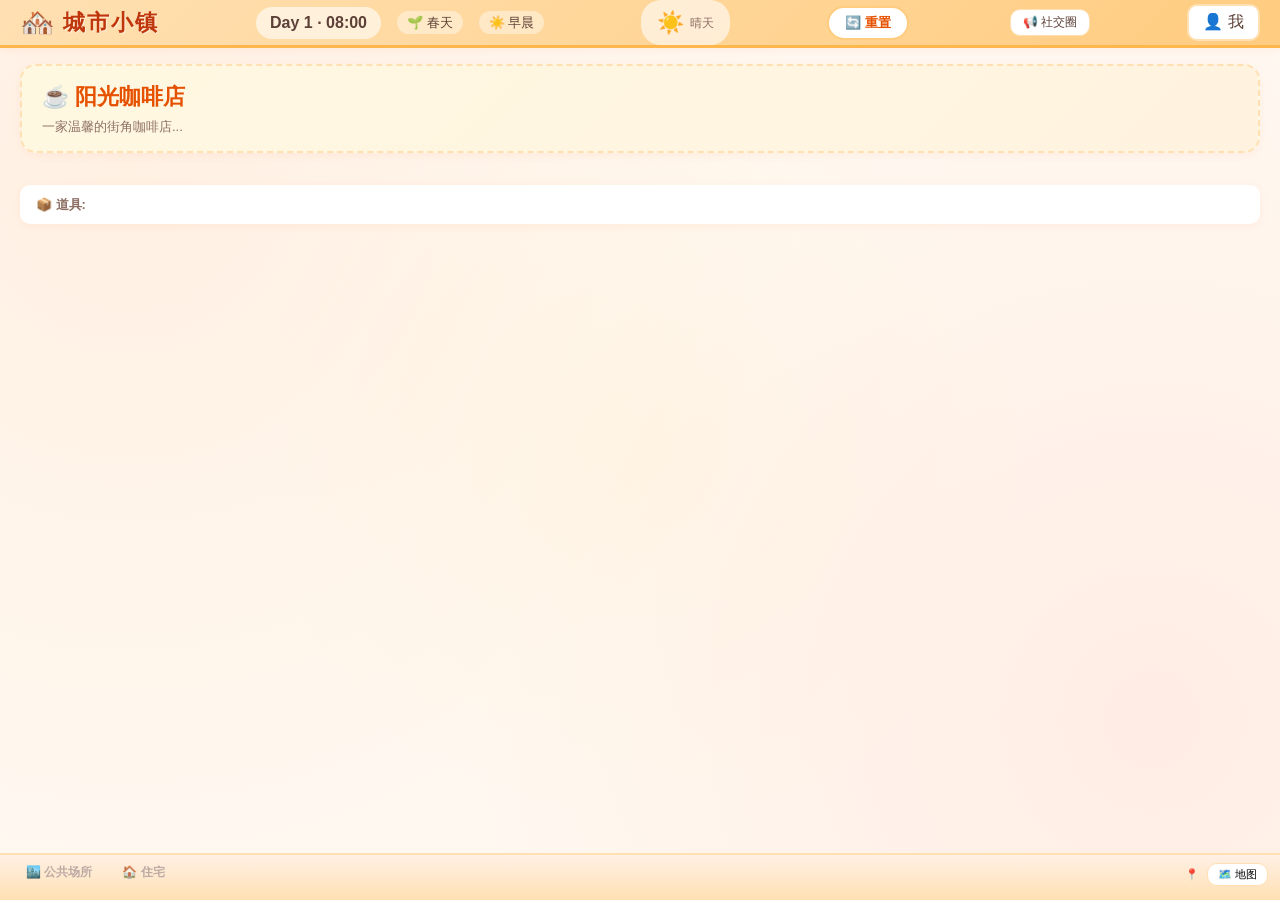
==== commit 3e962efe: "feat: 底部场景栏重新设计 - 双层(分类标签+图标滚动)+地图总览" ====
--- a/frontend/index.html
+++ b/frontend/index.html
@@ -51,9 +51,25 @@
     </div>
   </main>
 
-  <!-- Bottom Scene Quick-Switch Bar -->
+  <!-- Bottom Scene Quick-Switch Bar (two-row) -->
   <div class="scene-bar" id="sceneBar">
-    <!-- Populated by JS -->
+    <div class="scene-cat-row" id="sceneCatRow">
+      <!-- Populated by JS: category tabs + current scene + map -->
+    </div>
+    <div class="scene-btn-row" id="sceneBtnRow">
+      <!-- Populated by JS: scrollable scene icon buttons -->
+    </div>
+  </div>
+
+  <!-- Map Overlay -->
+  <div class="scene-map-overlay" id="sceneMapOverlay" style="display:none;">
+    <div class="scene-map-header">
+      <h2>🗺️ 小镇地图</h2>
+      <button class="scene-map-close" onclick="Sidebar.closeMap()">✕</button>
+    </div>
+    <div class="scene-map-grid" id="sceneMapGrid">
+      <!-- Populated by JS -->
+    </div>
   </div>
 </div>
 
--- a/frontend/css/main.css
+++ b/frontend/css/main.css
@@ -648,46 +648,174 @@
 
 /* ── Social Circle Panel ─────────────────────── */
 
-/* ── Bottom Scene Quick-Switch Bar ───────────── */
+/* ── Bottom Scene Quick-Switch Bar (two-row) ── */
 
 .scene-bar {
   display: flex;
-  align-items: center;
-  gap: 8px;
-  padding: 8px 16px;
+  flex-direction: column;
+  gap: 0;
   background: linear-gradient(0deg, #FFE0B2, #FFF0E5);
   border-top: 2px solid var(--border-color);
+  flex-shrink: 0;
+}
+
+/* ── Category tabs row ── */
+.scene-cat-row {
+  display: flex;
+  align-items: center;
+  gap: 2px;
+  padding: 5px 12px 0;
+}
+
+.scene-cat-btn {
+  padding: 4px 14px;
+  background: transparent;
+  border: none;
+  border-bottom: 3px solid transparent;
+  font-size: 12px;
+  font-weight: 600;
+  color: var(--text-muted);
+  cursor: pointer;
+  font-family: inherit;
+  transition: all 0.15s;
+  border-radius: 4px 4px 0 0;
+}
+
+.scene-cat-btn:hover { color: var(--text-primary); background: rgba(255,255,255,0.4); }
+.scene-cat-btn.active {
+  color: var(--accent-orange);
+  border-bottom-color: var(--accent-orange);
+}
+
+.scene-cat-current {
+  margin-left: auto;
+  font-size: 11px;
+  color: var(--text-muted);
+  display: flex;
+  align-items: center;
+  gap: 4px;
+}
+
+.scene-map-btn {
+  margin-left: 6px;
+  padding: 3px 10px;
+  font-size: 11px;
+  background: white;
+  border: 1px solid var(--border-color);
+  border-radius: 10px;
+  cursor: pointer;
+  font-family: inherit;
+  transition: all 0.15s;
+}
+.scene-map-btn:hover { background: #FFF8E1; border-color: var(--accent-orange); }
+
+/* ── Scene buttons row ── */
+.scene-btn-row {
+  display: flex;
+  align-items: center;
+  gap: 6px;
+  padding: 4px 12px 8px;
   overflow-x: auto;
-  flex-shrink: 0;
-}
+  scroll-behavior: smooth;
+}
+
+.scene-btn-row::-webkit-scrollbar { height: 3px; }
+.scene-btn-row::-webkit-scrollbar-thumb { background: #ccc; border-radius: 3px; }
 
 .scene-bar-btn {
   display: flex;
   align-items: center;
-  gap: 4px;
-  padding: 6px 14px;
+  justify-content: center;
+  width: 36px; height: 36px;
+  padding: 0;
   background: white;
   border: 2px solid var(--border-color);
-  border-radius: 20px;
-  font-size: 13px;
-  font-weight: 600;
-  color: var(--text-primary);
-  cursor: pointer;
-  white-space: nowrap;
+  border-radius: 50%;
+  font-size: 18px;
+  cursor: pointer;
+  flex-shrink: 0;
   transition: all 0.15s;
-  font-family: inherit;
+  position: relative;
 }
 
 .scene-bar-btn:hover {
   background: #FFF8E1;
   border-color: var(--accent-orange);
+  transform: scale(1.1);
 }
 
 .scene-bar-btn.active {
   background: var(--accent-orange);
   color: white;
   border-color: var(--accent-orange);
-}
+  box-shadow: 0 0 0 3px rgba(255,152,0,0.25);
+}
+
+/* Tooltip on hover */
+.scene-bar-btn::after {
+  content: attr(data-tooltip);
+  position: absolute;
+  bottom: 110%;
+  left: 50%;
+  transform: translateX(-50%);
+  padding: 3px 8px;
+  background: rgba(0,0,0,0.8);
+  color: white;
+  font-size: 11px;
+  font-weight: 500;
+  border-radius: 4px;
+  white-space: nowrap;
+  pointer-events: none;
+  opacity: 0;
+  transition: opacity 0.15s;
+}
+.scene-bar-btn:hover::after { opacity: 1; }
+
+/* ── Map Overlay ── */
+.scene-map-overlay {
+  position: fixed; inset: 0;
+  z-index: 400;
+  background: rgba(0,0,0,0.7);
+  display: flex;
+  flex-direction: column;
+  align-items: center;
+  justify-content: center;
+}
+.scene-map-header {
+  display: flex; align-items: center; gap: 16px;
+  margin-bottom: 20px; color: white;
+}
+.scene-map-header h2 { font-size: 22px; margin: 0; }
+.scene-map-close {
+  padding: 6px 14px; font-size: 16px;
+  background: rgba(255,255,255,0.15); color: white;
+  border: 1px solid rgba(255,255,255,0.3); border-radius: 8px;
+  cursor: pointer;
+}
+.scene-map-close:hover { background: rgba(255,255,255,0.25); }
+
+.scene-map-grid {
+  display: grid;
+  grid-template-columns: repeat(5, 1fr);
+  gap: 12px;
+  max-width: 700px;
+  width: 90%;
+}
+.scene-map-card {
+  display: flex; flex-direction: column; align-items: center; gap: 4px;
+  padding: 14px 8px;
+  background: rgba(255,255,255,0.12);
+  border: 1px solid rgba(255,255,255,0.2);
+  border-radius: 12px;
+  cursor: pointer;
+  transition: all 0.15s;
+  color: white;
+}
+.scene-map-card:hover { background: rgba(255,255,255,0.25); transform: scale(1.03); }
+.scene-map-card.current { border-color: var(--accent-orange); background: rgba(255,152,0,0.2); }
+.scene-map-icon { font-size: 28px; }
+.scene-map-name { font-size: 11px; text-align: center; }
+.scene-map-npc { font-size: 10px; opacity: 0.7; }
 
 /* ── Full-Screen Overlay (Social / Character) ── */
 
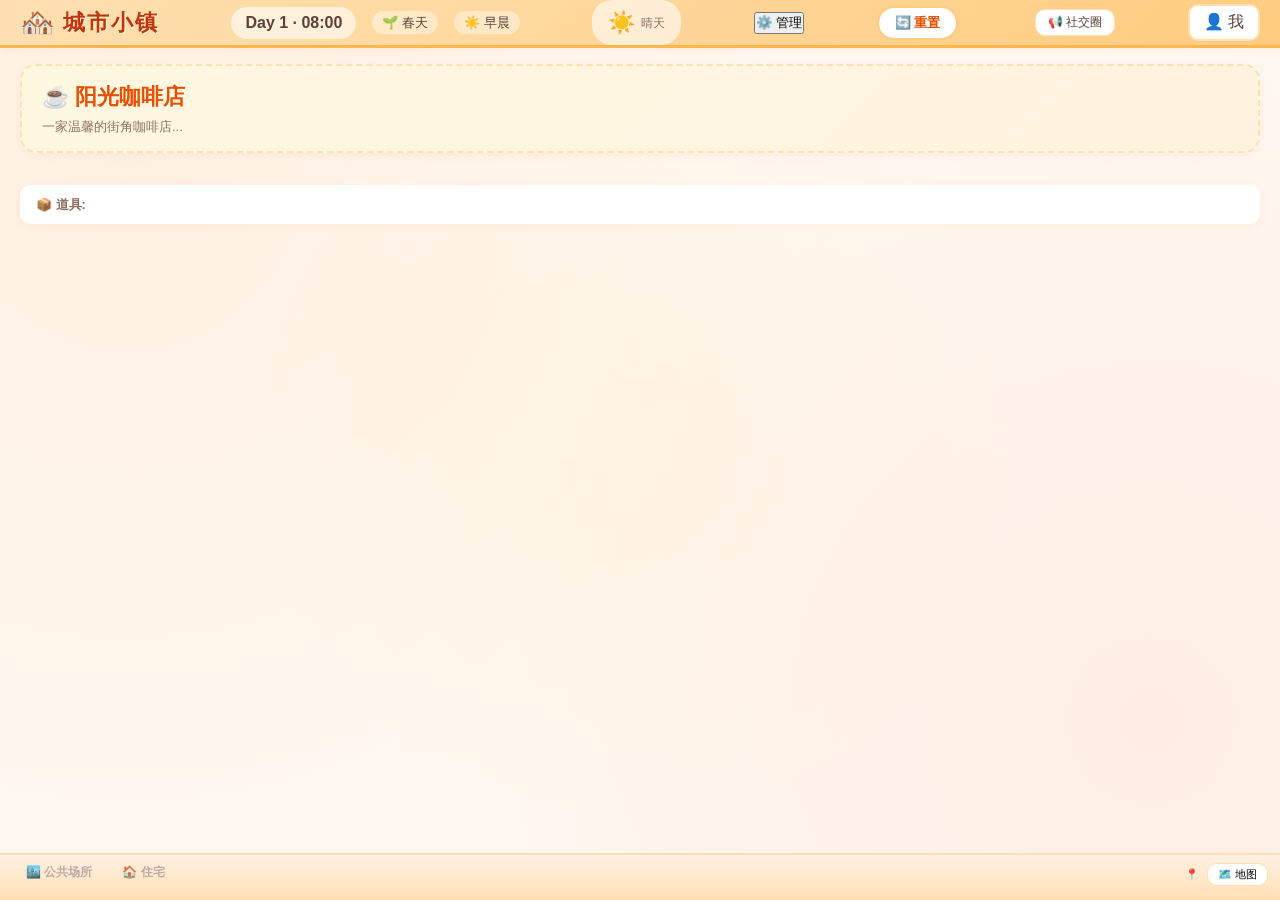
==== commit 3550199a: "fix: admin panel model dropdown empty, add visible entry button - Admin API /models: add offline fal" ====
--- a/frontend/index.html
+++ b/frontend/index.html
@@ -28,6 +28,7 @@
       <span class="weather-icon">☀️</span>
       <span class="weather-text">晴天</span>
     </div>
+    <button class="btn-admin-panel" id="btnAdminPanel" title="管理面板 (Ctrl+Shift+M)" onclick="AdminPanel.toggle()">⚙️ 管理</button>
     <button class="btn-reset-all" id="btnResetAll" title="重置所有记忆和对话" onclick="App.resetAll()">🔄 重置</button>
     <button class="btn-social-circle" id="btnSocialCircle" title="社交圈">📢 社交圈</button>
     <button class="btn-player-settings" id="btnPlayerSettings" title="个人信息">👤 我</button>
